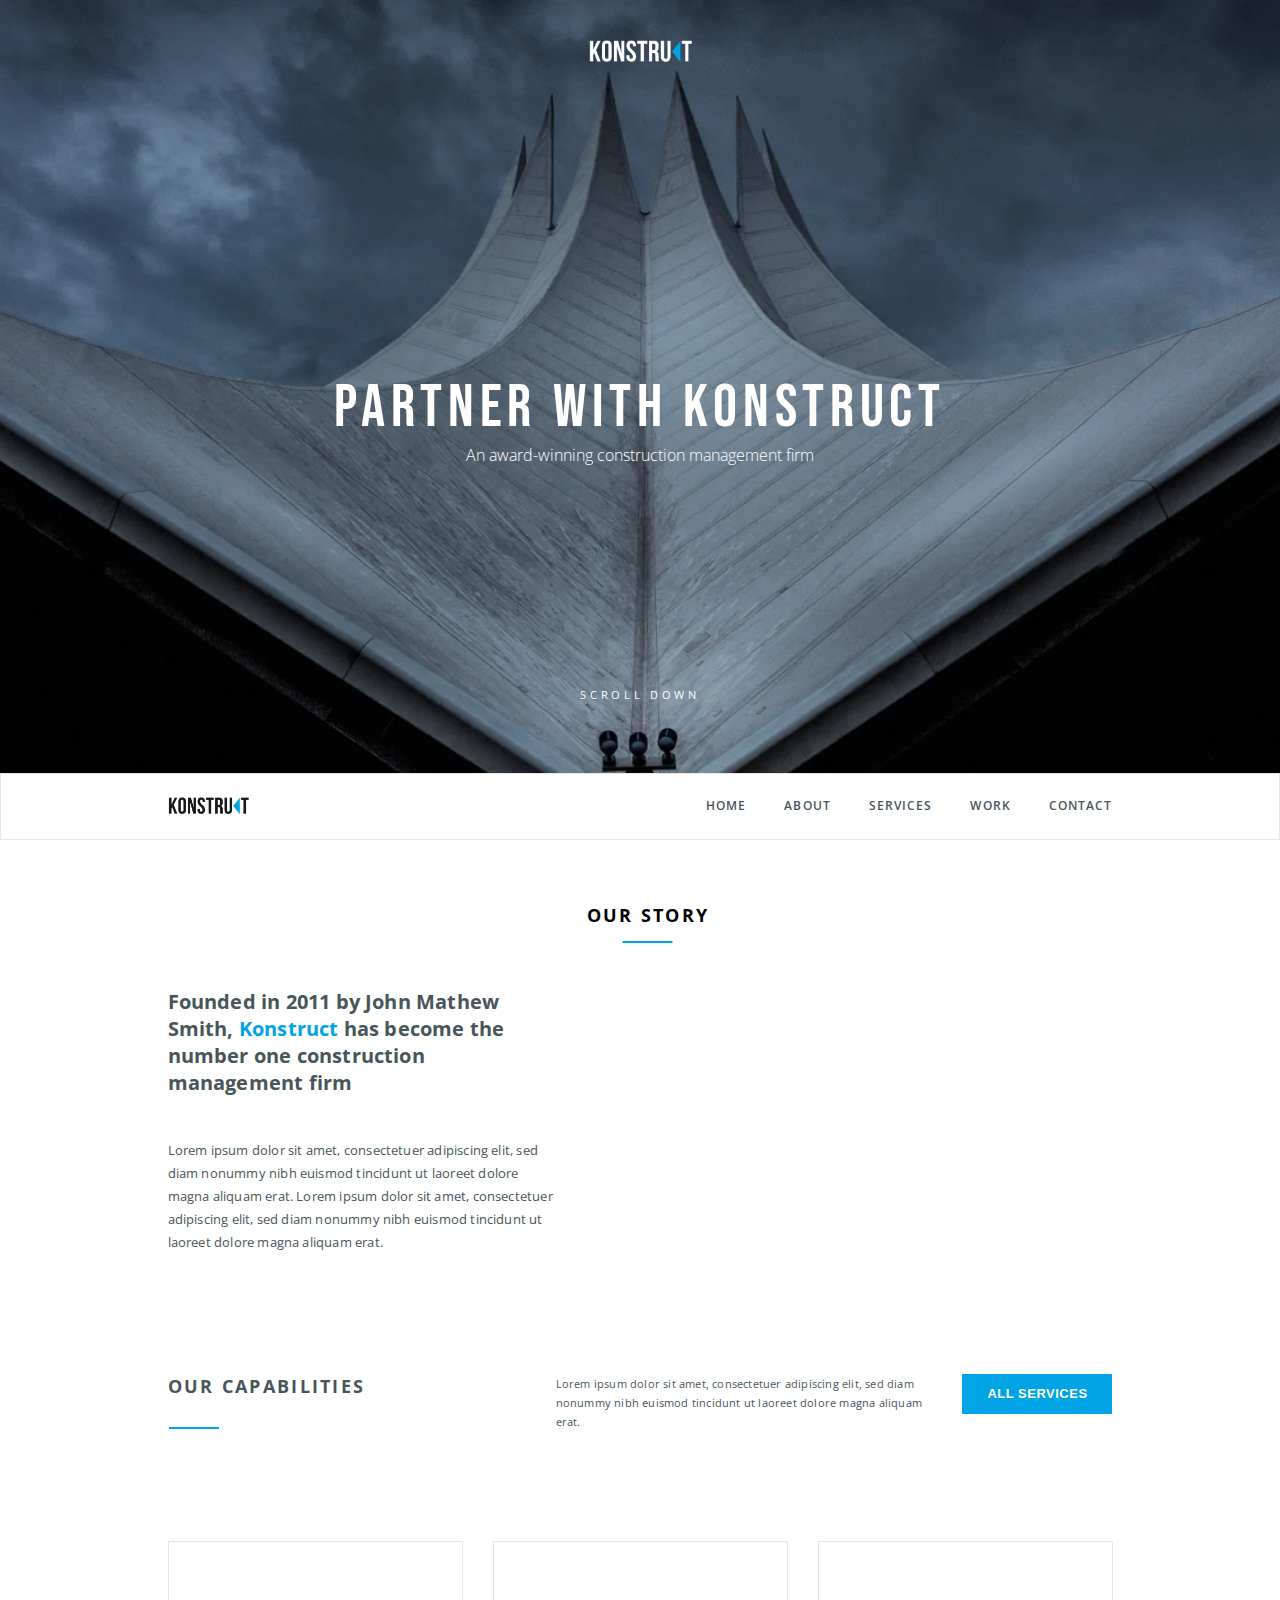
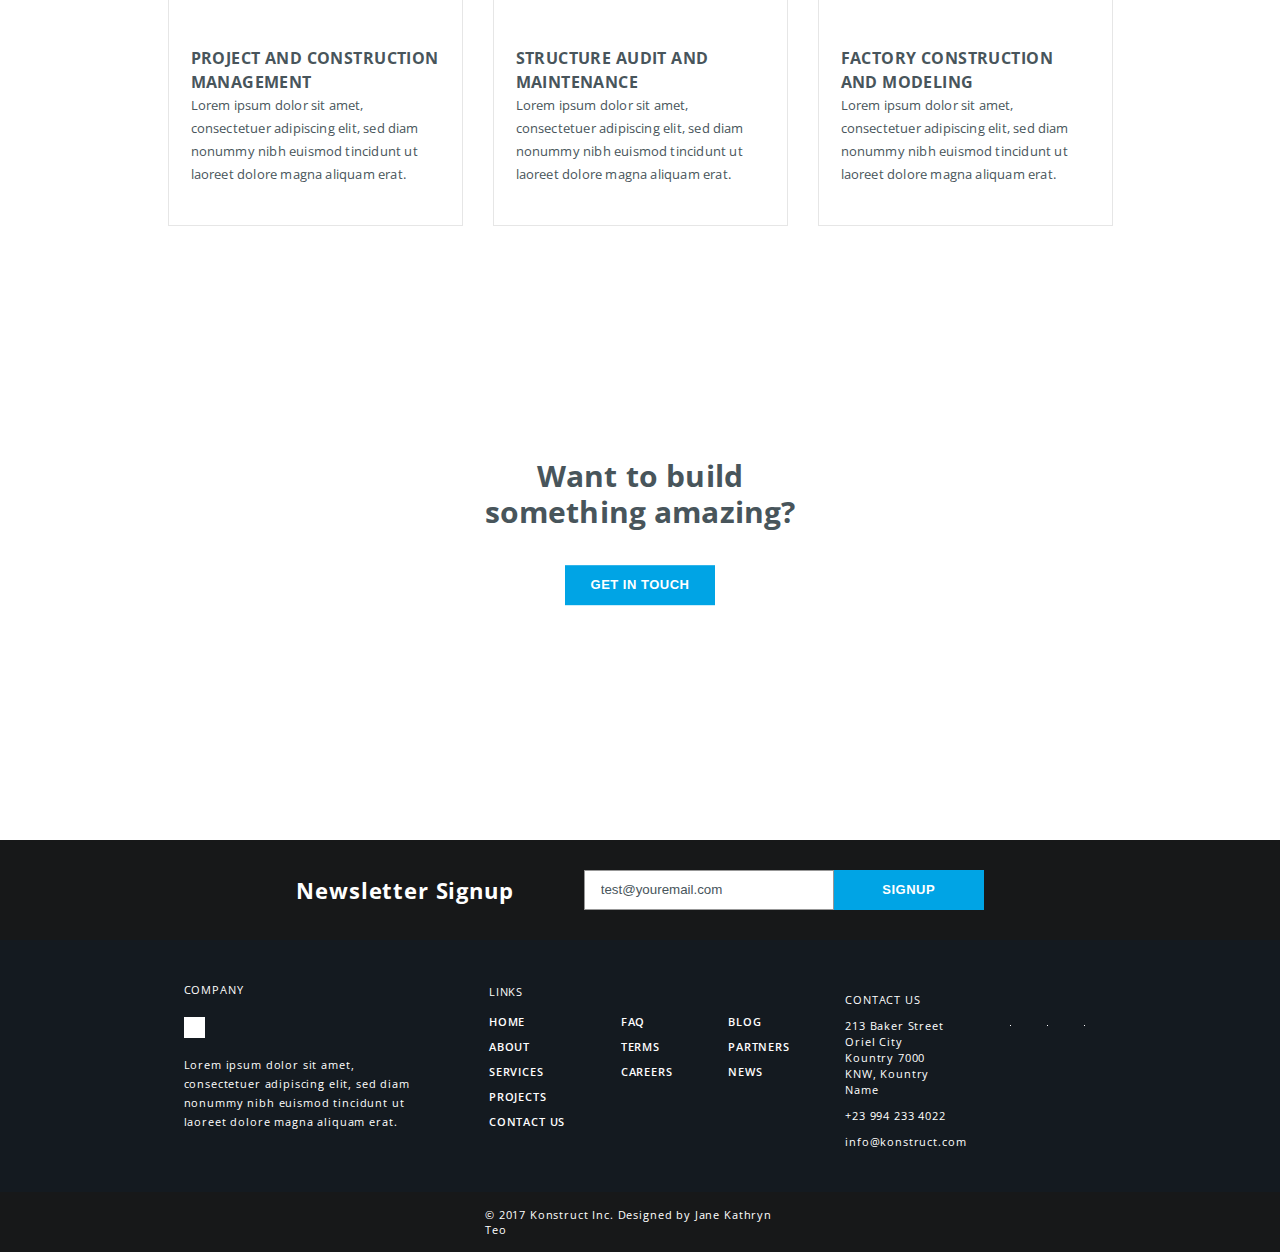
==== index.html @ 481e68e3 "Lazy load for backgoutnd images" ====
<!DOCTYPE html>
<html lang="en">
<head>
    <meta charset="UTF-8">
    <meta http-equiv="X-UA-Compatible" content="IE=edge">
    <meta name="description" content="Konstruct the number one construction management firm">
    <meta name="keywords" content="Konstruct, partner, provide, amazing, build">
    <meta name="author" content="Jane Kathryn Teo">
    <meta name="viewport" content="width=device-width, initial-scale=1.0">
    
    <!-- <link rel="preconnect" href="https://fonts.googleapis.com">
    <link rel="preconnect" href="https://fonts.gstatic.com" crossorigin>
    <link href="https://fonts.googleapis.com/css2?family=Bebas+Neue&family=Open+Sans:ital,wght@0,300;0,400;0,500;0,600;0,700;0,800;1,300;1,400;1,500;1,600;1,700;1,800&display=swap" rel="stylesheet"> -->
    <!-- <link rel="stylesheet" href="https://cdnjs.cloudflare.com/ajax/libs/font-awesome/6.2.1/css/all.min.css"> -->
    <link rel="stylesheet" href="css/main.css">
    
    <title>PARTNER WITH KONSTRUCT</title>
</head>
<body>
    <header class="header">
                <img class="bg-image" data-src="source/bg.webp" src="source/1.png" alt="">
                <a class="header_konstruct container" href="#">
                    <img  data-src="source/KONSTRUCT.webp" src="source/1.png" alt="KONSTRUCT">
                </a>
            <div class="header_block">
                <h1 class="header_header">Partner with konstruct</h1>
                <p class="header_text">An award-winning construction management firm</p>
            </div>

            <div class="header_scrolltext">
                <a data-goto=".our-story"  class="nav-element" href="#">
                    scroll down
                </a>
            </div>
           
            
    </header>

    <nav class="nav-section">
        <div class="nav container">
            <a href="#">
                <img class="nav-konstruct" data-src="source/KONSTRUCT-B.webp" src="source/1.png" alt="KONSTRUCT">
            </a>
    
            <div class="empty"></div>
            <a class="header_konstruct-nav" href="#">
                <img data-src="source/KONSTRUCT.webp" src="source/1.png" alt="KONSTRUCT">
            </a>
            <div class="menu_icon-wrap">
                <div class="menu_icon">
                    <span></span>
                </div>    
            </div>
    
            <div class="black_back">
            </div>
            <ul class="nav-list">
                <li class="nav-element-li">
                    <a data-goto=".our-story" class="nav-element" href="#">home</a>
                </li>
                <li class="nav-element-li">
                    <a data-goto=".our-capabilities" class="nav-element" href="#">about</a>
                </li>
                <li class="nav-element-li">
                    <a data-goto=".get-in-touch" class="nav-element" href="#">services</a>
                </li>
                <li class="nav-element-li">
                    <a data-goto=".sign-up"  class="nav-element" href="#">work</a>
                </li>
                <li class="nav-element-li">
                    <a data-goto=".faq" class="nav-element" href="#">contact</a>
                </li>
            </ul>
            
        </div>
        
    </nav>

    <section class="our-story container">
        
        <div class="our-story-title container">
            <h2>our story</h2>
        </div>
     
        <div class="our-story-block">
            <div class="our-story-text">
                <h3 class="our-story-title-text">
                    Founded in 2011 by John Mathew Smith, <a class="active" href="#">Konstruct</a >  has become the number one construction management firm
                </h3>
                <p class="our-story-main-text">
                    Lorem ipsum dolor sit amet, consectetuer adipiscing elit, sed diam nonummy nibh euismod tincidunt ut laoreet dolore magna aliquam erat. Lorem ipsum dolor sit amet, consectetuer adipiscing elit, sed diam nonummy nibh euismod tincidunt ut laoreet dolore magna aliquam erat.
                </p>
            </div>
            <div class="our-story-cards">
                <div class="our-story-card">
                    <img data-src="source/weplan.webp" src="source/1.png" alt="we plan " class="our-story-img">
                    <p class="our-story-card-text">we<br>plan</p>
                </div>
                <div class="our-story-card">
                    <img data-src="source/wemanage.webp" src="source/1.png" alt="we manage" class="our-story-img">
                    <p class="our-story-card-text">we<br>manage</p>
                </div>
                <div class="our-story-card">
                    <img data-src="source/webuild.webp" src="source/1.png" alt="we build" class="our-story-img">
                    <p class="our-story-card-text">we<br>build</p>
                </div>                              
            </div>
        </div>
    </section>

    <section class="our-capabilities container">
        <div class="our-capabilities-header-block">
            <h2 class="our-capabilities-header">
                our capabilities
            </h2>

                <p class="our-capabilities-text">
                    Lorem ipsum dolor sit amet, consectetuer adipiscing elit, sed diam nonummy nibh euismod tincidunt ut laoreet dolore magna aliquam erat.
                </p>
                    <button class="our-capabilities-button" >
                        all services
                    </button>
        </div>
        
        <div class="our-capabilities-cards">
            <div class="card-wrapper">
                <div class="our-capabilities-card">
                    <img data-src="source/Bitmap3.webp" src="source/1.png" alt="" class="our-capabilities-card-img">
                    <h3 class="our-capabilities-card-header">
                        PROJECT AND CONSTRUCTION MANAGEMENT
                    </h3>
                    <p class="our-capabilities-card-text">
                        Lorem ipsum dolor sit amet, consectetuer adipiscing elit, sed diam nonummy nibh euismod tincidunt ut laoreet dolore magna aliquam erat.
                    </p>
                </div>
            </div>
          <div class="card-wrapper">
            <div class="our-capabilities-card">
                <img data-src="source/Bitmap4.webp" src="source/1.png" alt="" class="our-capabilities-card-img">
                <h3 class="our-capabilities-card-header">
                    STRUCTURE AUDIT AND MAINTENANCE
                </h3>
                <p class="our-capabilities-card-text">
                    Lorem ipsum dolor sit amet, consectetuer adipiscing elit, sed diam nonummy nibh euismod tincidunt ut laoreet dolore magna aliquam erat.
                </p>
            </div>
          </div>
            <div class="card-wrapper">
                <div class="our-capabilities-card">
                    <img data-src="source/Bitmap5.webp" src="source/1.png" alt="" class="our-capabilities-card-img">
                    <h3 class="our-capabilities-card-header">
                        FACTORY CONSTRUCTION AND MODELING
                    </h3>
                    <p class="our-capabilities-card-text">
                        Lorem ipsum dolor sit amet, consectetuer adipiscing elit, sed diam nonummy nibh euismod tincidunt ut laoreet dolore magna aliquam erat.
                    </p>
                </div>
            </div>
            
        </div>
    </section>

    <section class="get-in-touch">
        <img class="bg-image" data-src="source/bg-get-in-touch.webp" src="source/1.png" alt="">
        <div class="get-in-touch-group">
            <h2 class="get-in-touch-header">
                Want to build something amazing?
            </h2>
           
                <button class="get-in-touch-button">
                    get in touch
                </button>
           
           
        </div>
    </section>

    <section class="sign-up">
        <h2 class="sign-up-header">
            Newsletter Signup
        </h2>
        <input class="sign-up-input" type="text" placeholder="test@youremail.com">
        <button type="submit" class="sign-up-button">
            signup
        </button>

    </section>

    <section class="faq">
        <div class="container">
            <div class="faq-about">
                <span class="faq-about-company">
                    company
                </span>
                <img data-src="source/KONSTRUCT.webp" src="source/1.png" alt="" class="faq-about-konstruct">
                <p class="faq-about-p">
                    Lorem ipsum dolor sit amet, consectetuer adipiscing elit, sed diam nonummy nibh euismod tincidunt ut laoreet dolore magna aliquam erat.
                </p>
            </div>

            <div class="links">
                <span class="faq-links-header">links</span>
                <ul class="faq-links">
                    <li class="faq-link">
                        <a href="#">
                            home
                        </a>
                    </li>
                    <li class="faq-link">
                        <a href="#">
                            about
                        </a>
                    </li>
                    <li class="faq-link">
                        <a href="#">
                            services
                        </a>
                    </li>
                    <li class="faq-link">
                        <a href="#">
                            projects
                        </a>
                    </li>
                    <li class="faq-link">
                        <a href="#">
                            contact us
                        </a>
                    </li>
                </ul>
            </div>

            <div class="FAQ">
                <ul class="FAQ-links">
                    <li class="faq-link">
                    <a href="#">
                        faq
                    </a>    
                </li>
                    <li class="faq-link">
                       <a href="#">
                            terms
                       </a> 
                    </li>
                    <li class="faq-link">
                       <a href="#">
                        careers  
                        </a> 
                    </li>
                </ul>
            </div>

            <div class="blog">
                <ul class="blog-links">
                    <li class="blog-link-li">
                       <a class="blog-link" href="#">
                        blog
                       </a> 
                    </li>
                    <li class="blog-link-li">
                        <a class="blog-link" href="#">
                            partners
                        </a>
                    </li>
                    <li class="blog-link-li">
                        <a class="blog-link" href="#">
                            news
                        </a>
                    </li>
                </ul>
            </div>

            <div class="contact-us">
                <ul class="contact-us-list">
                    <li class="contact-us-item">contact us</li>
                   
                    <li class="contact-us-item">
                        <a href="#">
                            213 Baker Street Oriel City Kountry 7000 KNW, Kountry Name
                        </a> 
                    </li>
                           

                    <li class="contact-us-item">
                        <a href="#">
                            +23 994 233 4022
                        </a>
                    </li>
          
                   
                    <li class="contact-us-item">
                        <a href="#">
                            info@konstruct.com
                        </a>
                    </li>
                
                </ul>
            </div>

            <div class="icons-group">
                <ul class="icons">
                    <li class="icon-li">
                        <a href="#" title="Twitter.com" class="icon">
                            <!-- <i class="fa-brands fa-twitter icon"></i> -->
                            <img data-src="source/twitter.svg" src="source/1.png" alt="T" >
                        </a>
                      
                    </li>
                    <li class="icon-li">
                        <a href="#" title="Facebook.com" class="icon" >  
                            <!-- <i class="fa-brands fa-square-facebook icon"></i> -->
                            <img data-src="source/square-facebook.svg" src="source/1.png" alt="F">
                        </a>
                
                    </li>
                    <li class="icon-li">
                        <a href="#" title="Google.com" class="icon">  
                            <!-- <i class="fa-brands fa-google icon"></i> -->
                            <img data-src="source/google.svg" src="source/1.png" alt="G">
                        </a>
                      
                    </li>
                </ul>
            </div>
        </div>
    </section>

    <footer class="footer">
        <div class="container">
            <span class="footer-text">
                © 2017 Konstruct Inc. Designed by Jane Kathryn Teo
            </span>
        </div>
    </footer>

    <script src="js/script.js"></script>
</body>
</html>
---- css/main.css ----
/*------------------------------------------------------------------*/

@import url('https://fonts.googleapis.com/css2?family=Bebas+Neue&family=Open+Sans:wght@400;500;600;700;800&display=swap');


/* Global setting */

::placeholder{
    color: #48555B;
}

*,
*::before,
*::after{
    padding: 0;
    margin: 0;
    border: 0;
    box-sizing: border-box;
}

a{
    text-decoration: none;
}

ul,
ol,
li{
    list-style: none;
}

h1,h2,h3,h4,h5,h6{
    font-weight: inherit;
    font-size: inherit;
}

html,
body{
    height: 100%;
    line-height: 1;
}

.container{
    max-width: 977px;
    padding: 0 16px;
    margin: 0 auto;
}

body{
    font-family: 'Open Sans', sans-serif;
    font-size: 16px;
}

body._lock{
    overflow: hidden;
}

img{
    font-family: 'Bebas Neue', cursive;  
    text-transform: uppercase;
}

/*------------------------------------------------------------------*/

/* Header*/
.empty{
    display: none;
}

.header_konstruct-nav{
    display: none;
}

.menu_icon-wrap{
    display: none;
}

.menu_icon{
    display: none;
}
.header_block{
    text-align: center;
    height: auto;
    padding: 306.7px 0 221px 0;
    
}
.header_konstruct{
    padding-top: 40px;
    
}

.header_konstruct>img{
    width: 103px;
    height: auto;
}

.header_konstruct.container{
    padding-inline: 0;
}


.header_header{
    font-family: 'Bebas Neue', sans-serif;
    font-size: 60px;
    font-weight: 400;
    text-transform: uppercase;
    letter-spacing: 0.356875rem;
    line-height: 4.5rem;
}

.header_text{
    font-size: 1rem;
    font-style: normal;
    font-weight: 100;
    line-height: 1.375rem;
}
.header{
    /* background: url("../source/bg.webp") center / cover no-repeat; */
    color: white; 
    display: flex;
    flex-direction: column;
    justify-content: flex-end;
    position: relative;
}

.bg-image{
    position: absolute;
    object-fit: cover;
    width: 100%;
    height: 100%;
    z-index: -10;
}

.header_konstruct-nav>img{
    width: 103px;
    height: auto;
}
  
.header_scrolltext{
    font-size: 0.6875rem;
    line-height: 15px;
    letter-spacing: 0.23125rem;
    text-transform: uppercase;
    margin-bottom: 71px;
    text-align: center;
    color: white;
    transition: all .2s ease-in-out;
    width: 80%;
    align-self: center;
}
.header_scrolltext> a{
    color: inherit;
}

.header_scrolltext:hover{
    transform: scale(1.2);
}
/*------------------------------------------------------------------*/

/* Nav */
.nav-section{
    border: 1px solid #E6E6E6;
}

.nav{
    height: 65px;
    display: flex;
    justify-content: space-between;
    align-items: center;
}
.nav-list{
    display: flex;
    justify-content: space-between;
    width: 406.5px;  
}

.nav-list > .nav-element-li:hover{
    transform: scale(1.1);
    color: #00A4E5;
}

.nav-element-li{
    text-transform: uppercase; 
    font-weight: 600;
    font-size: 12px;
    line-height: 16px;
    color: #48555B;
    letter-spacing: 1.09091px;
    transition: all .2s ease-in-out;
}



.nav-element-li .nav-element{
    color: inherit;
}

.nav-konstruct{
    width: 81px;
    height: auto;
    padding: 24px 0 23px 0;
}

.active{
    color: #00A4E5;
}

/*------------------------------------------------------------------*/

/*  our story block  */

.our-story.container{
    padding-right: 0;
}
.our-story-title{
    margin-top: 63px;
    margin-bottom: 60px;
    position: relative;
    text-align: center;
    transition: all .2s ease-in-out;
    cursor: default;
}

.our-story-title:hover:after{
    width: 130px;
}

.our-story-title h2{
    text-transform: uppercase;
    font-size: 1.125rem;
    line-height: 25px;
    letter-spacing: 0.144140625rem;
    font-weight: 700;
}

.our-story-title::after{
    position: absolute;
    left: 50%;
    transform: translateX(-51%);
    content: '';
    bottom: -15px;
    width: 50px;
    height: 2px;
    background: #00A4E5;
    transition: all .5s ease-in-out;
}

.our-story-block{
    display: flex;
    flex-direction: row;
    justify-content: space-between;
}

.our-story-img{
    max-width: 142px;
    max-height: 224px;
    width: 100%;
    height: auto;
}

.our-story-card{
    margin: 0 12px;
    max-height: 224px;
    width: 100%;
    position: relative;
    transition: all .2s ease-in-out;
}

.our-story-card:hover{
    transform: scale(1.13);
}

.our-story-cards{
    display: flex;
    justify-content: right;
    align-items: flex-end;
    flex-wrap: nowrap;
    flex: 0 0 53%;
    

  
}


.our-story-text{
    flex: 0 0 41%;
}

.our-story-title-text{
    font-style: normal;
    font-weight: 700;
    font-size: 20px;
    line-height: 27px;
    color: #48555B;
    letter-spacing: 0.1875px;
    margin-bottom: 43px;
    
}

.our-story-main-text{
    font-style: normal;
    font-weight: 400;
    font-size: 13px;
    line-height: 23px;
    letter-spacing: 0.1875px;
    color: #48555B;
}

.our-story-card-text{
    width: 70%;
    position: absolute;
    top: 20%;
    left: 40%;
    transform: translate(-50%, -50%);
    font-style: normal;
    font-weight: 800;
    font-size: 24px;
    letter-spacing: 0.1875px;
    color: #FFFFFF;
    text-transform: uppercase;
}


/*------------------------------------------------------------------*/

/* our capabilities */

.our-capabilities{
    margin-top: 120px;
}

.our-capabilities-header-block{
    display: flex;
    justify-content: space-between;

}


.our-capabilities-header{
    position: relative; 
    font-style: normal;
    font-weight: 700;
    font-size: 18px;
    line-height: 25px;
    letter-spacing: 2.30625px;
    text-transform: uppercase;
    color: #48555B;
    flex-basis: 40%;
}

.our-capabilities-header::after{
    position: absolute;
    left: 26px;
    transform: translateX(-50%);
    content: '';
    bottom: 2px;
    width: 50px;
    height: 2px;
    background: #00A4E5;
}

.our-capabilities-text{
    font-style: normal;
    font-weight: 400;
    font-size: 11px;
    line-height: 19px;
    letter-spacing: 0.2px;
    color: #48555B;
    padding-right: 5px;
    flex-basis: 42%;
}

.our-capabilities-button{
    width: 150px;
    height: 40px;
    background-color: #00A4E5;
    color: white;
    text-transform: uppercase;
    font-style: normal;
    font-weight: 700;
    font-size: 13px;
    letter-spacing: 0.5px;
    cursor: pointer;
    transition: all .2s ease-in-out;
    /* flex-basis: 18%; */
}

.our-capabilities-button:hover{
    background-color: #007fb2;
    transform: scale(1.05);
}

.our-capabilities-cards{
    display: flex;
    margin-top: 80px;
    flex-wrap: nowrap;
    justify-content: flex-start;
    margin-inline: -15px;
    max-width: 978px;
}

.card-wrapper{
    padding-inline: 15px;
    margin-top: 30px;
}

.our-capabilities-card{
    background: #FFFFFF;
    border: 1px solid #E6E6E6;
    padding: 39px 22px;
    width: 100%;
    height: 100%;
    display: flex;
    flex-direction: column;
    justify-content: space-between;
    transition: all .2s ease-in-out;
    flex-basis: 30%;
    /* margin: 0 15px 30px 15px; */
    
}

.our-capabilities-card:hover{
    background-color: #f1f1f1;
    transform: scale(1.05);
}

.our-capabilities-card-img{
    width: 65px;
    height: auto;
}

.our-capabilities-card-header{
    font-style: normal;
    font-weight: 700;
    font-size: 16px;
    line-height: 24px;
    letter-spacing: 0.426667px;
    color: #48555B;
}

.our-capabilities-card-text{
    font-style: normal;
    font-weight: 400;
    font-size: 13px;
    line-height: 23px;   
    letter-spacing: 0.1875px;
    color: #48555B;
}

/*------------------------------------------------------------------*/

/* get in touch */

.get-in-touch{
    display: flex;
    flex-direction: column;
    align-items: center;
    /* background: url("../source/bg-get-in-touch.webp") center / cover no-repeat; */
    height: 499px;
    justify-content: center;
    margin-top: 115px;
}

.get-in-touch-header{
    font-style: normal;
    font-weight: 700;
    font-size: 30px;
    line-height: 36px;
    text-align: center;
    letter-spacing: 0.15px;
    color: #48555B;
    max-width: 350px;
}

.get-in-touch-button{
    font-style: normal;
    font-weight: 700;
    font-size: 13px;
    line-height: 18px;
    text-align: center;
    letter-spacing: 0.5px;
    color: #FFFFFF;
    background: #00A4E5;
    width: 150px;
    height: 40px;
    text-transform: uppercase;
    margin-top: 35px;
    cursor: pointer;
    transition: all .2s ease-in-out;
}

.get-in-touch-button:hover{
    background-color: #007fb2;
    transform: scale(1.05);
}

.get-in-touch-group{
    flex-direction: column;
    display: flex;
    align-items: center;
    transform: translateY(-40%);
}

/*------------------------------------------------------------------*/

/* sign up */

.sign-up{
    background-color: #171819;
    margin: 0;
    display: flex;
    align-items: center;
    justify-content: center;
    height: auto;
    padding: 30px 0 30px 0;
}

.sign-up-header{
    font-style: normal;
    font-weight: 700;
    font-size: 22px;
    line-height: 30px;
    text-align: center;
    letter-spacing: 0.846154px;
    color: #FFFFFF;
}

.sign-up-input{
    box-sizing: border-box;
    width: 250px;
    height: 40px;
    background: #FFFFFF;
    border: 1px solid #979797;
    margin-left: 70px;
    padding: 10px 16px;
}

.sign-up-button{
    text-transform: uppercase;
    width: 150px;
    height: 40px;
    font-style: normal;
    font-weight: 700;
    font-size: 13px;
    line-height: 18px;
    text-align: center;
    letter-spacing: 0.5px;
    color: #FFFFFF;
    background-color: #00A4E5;
    cursor: pointer;
    transition: all .2s ease-in-out;
}

.sign-up-button:hover{
    background-color: #007fb2;
    transform: scale(1.05);
}
/*------------------------------------------------------------------*/

/* faq block */

.faq{
    height: auto;
    background-color: #141A20;
    display: flex;
    align-items: center;
}

.faq> .container{
    display: flex;
    flex-direction: row;
    justify-content: space-between;
    align-items: flex-start;
    width: 945px;
    padding-block: 42px;
}

.faq-about{
    display: flex;
    flex-direction: column;
    align-items: flex-start;
}

.faq-about-p{
    font-style: normal;
    font-weight: 400;
    font-size: 11px;
    line-height: 19px;
    letter-spacing: 0.85px;
    color: #FFFFFF;
    max-width: 250px;
}

.faq-about-konstruct{
    height: 21px;
    width: auto;
    margin-bottom: 17px;
}

.faq-about-company{
    font-style: normal;
    font-weight: 400;
    font-size: 11px;
    line-height: 15px;
    text-align: center;
    letter-spacing: 0.846154px;
    color: #FFFFFF;
    text-transform: uppercase;
    margin-bottom: 20px;
}

.links{
    text-transform: uppercase;  
}

.faq-links-header{
    font-family: 'Open Sans';
    font-style: normal;
    font-weight: 400;
    font-size: 11px;
    line-height: 15px;
    letter-spacing: 0.846154px;
    color: #FFFFFF;   
}

.faq-links{
    margin-top: 10px;
}

.faq-link > a{
    color: white;
}

.faq-link{
    font-style: normal;
    font-weight: 600;
    font-size: 11px;
    line-height: 25px;
    letter-spacing: 0.846154px;
    color: #FFFFFF;
    transition: all .2s ease-in-out;
}

.faq-link:hover{
    color: #00A4E5;
}

.faq-link > a{
    color: inherit;
}


.contact-us-item> a{
    color: inherit;
}
.FAQ-links{
    text-transform: uppercase; 
}

.blog-links{
    list-style-type: none;
    text-transform: uppercase;   
}

.blog-link{
    font-style: normal;
    font-weight: 600;
    font-size: 11px;
    line-height: 25px;
    letter-spacing: 0.846154px;
    color: inherit;
}

.black_back{
    display: none;
}

.blog-link-li{
    transition: all .2s ease-in-out;
    color: white;
}

.blog-link-li:hover{
    color: #00A4E5;
}




.contact-us-list{
    color: #FFFFFF;
    font-style: normal;
    font-weight: 400;
    font-size: 11px;
    line-height: 16px;
    letter-spacing: 0.846154px;
    color: #FFFFFF;
    max-width: 110px;
}



.contact-us-item:first-child{
    text-transform: uppercase;
}

.icons{
    display: flex;
    flex-direction: row;
    justify-content: space-between;
}

/* .icon{
    transition: all .2s ease-in-out;
} */

.icon:hover>img{
    transform: scale(1.2);  
    fill: #00A4E5;
    transition: all .2s ease-in-out;
}

.icon>img{
    transition: all .2s ease-in-out;
}
.icon{
    color: white;
}

.icons-group{
    width: 86px;
    margin-top: 30px;
}

.FAQ{
    margin-top: 27px;
}

.blog{
    margin-top: 27px;
}

.contact-us-item{
    margin-top: 10px;
}

.icon-li{
    width: 12px;
}
/*------------------------------------------------------------------*/

/* footer */


.footer{
    background-color: #171819;
    height: 60px;
}

.footer>.container{
    display: flex;
    justify-content: center;
    height: 100%;
}

.footer-text{
    width: 310px;
    font-style: normal;
    font-weight: 400;
    font-size: 11px;
    line-height: 15px;
    letter-spacing: 0.846154px;
    color: #FFFFFF;
    align-self: center;
}

@media(max-width:828px){
    .our-story-cards{
        align-items: center;
    } 

    .our-story-card-text{
        font-size: 18px;
        left: 43%;
    }
}

@media(max-width:730px){
    .our-story-cards{
        flex-direction: column;
        flex-basis: 30%;
        margin-right: 20px;
    }


    .our-story-text{
        flex-basis: 50%;
        margin-left: 20px;
    }

    .our-story-card{
        max-width: 100px;
        height: auto;
        margin-bottom: 10px;
    }


    .our-capabilities-header-block{
        flex-direction: column;
        align-items: center;
    }

    .our-capabilities-header-block > *{
        flex-basis: auto;
    }
    
    .our-capabilities{
        margin-top: 49.5px;
    }

    .our-capabilities-text{
        max-width: 600px;
        text-align: center;
        margin-bottom: 30px;
    }

    .our-capabilities-header{
        margin-bottom: 32px;
    }

    .our-capabilities-cards{
        flex-wrap: wrap;
    }
    
    .card-wrapper{
        flex-basis: 50%;
    }

    .our-capabilities-header::after {
        left: 50%;
        bottom: -13px;
    }
    .sign-up{
        flex-direction: column;
        
    }

    .sign-up-input{
        margin-left: 0;
        margin-bottom: 15px;
    }

    .sign-up-header{
        margin-bottom: 15px;
    }

    .get-in-touch{
        margin-top: 20px;
    }

    .faq> .container{
        flex-wrap: wrap;
        padding-block: 0;
    }

    .faq> .container> *{
        justify-content: center;
        flex-basis: 40%;
        margin-top: 0;
        margin-bottom: 30px;
        align-content: center;
    }

    .icons{
        justify-content: flex-start;
        
    }

    .icon-li{
        margin-right: 20px;
    }
}

@media(max-width:648px){
    .card-wrapper{
        flex-basis: 100%;
    }

    .our-story-text{
        margin-left: 0;
        margin-bottom: 24.5px;
    }

    .our-capabilities-cards{
        margin-top: 50px;
    }

    .get-in-touch-header{
        font-size: 26px;
    }
    .our-story-title-text{
        margin-bottom: 20px;
    }
}

@media(max-width:627px){
    .header_block{
        padding-top: 230.7px;
    }
    .faq{
        padding-top: 20px;
    }
}
@media(max-width:600px){
    .nav{
        width: 100%;
        left: 0;
        top: 0;
        border: none;
        display: flex;
        position: fixed;
        padding: 20px 5px 10px 5px;
        justify-content: flex-end;
        text-align: center;
        background-color: rgba(20, 26, 32, 1);
        z-index: 5;
        color: white;
    }

    .nav> *:not(.nav-list, .black_back){
        z-index: 10;
    }

    .header{
        /* background: url("../source/bg-mobile.webp") center / cover no-repeat; */
    }

    .our-story-card-text{
        left: 40%;
    }

    .get-in-touch{
        background: url("../source/bg-get-in-touch-moblie.webp") center / cover no-repeat;
    }
    .black_back{
        width: 100%;
        height: 65px;
        left: 0;
        top: 0;
        border: none;
        background-color: rgba(20, 26, 32, 1);
        display: block;
        position: absolute;
        z-index: 5;
    }

    .nav-konstruct{
        width: 100%;
    }

    .nav-konstruct{
        display: none;
    }
    
    .header_konstruct-nav{
        display: block;
    }

    .empty{
        display: block;
    }

    .menu_icon-wrap{
        display: block;
    }

    .our-story-title{
        margin-bottom: 22px;
        margin-top: 50px;
    }
    .empty{
        flex-basis: 33.3%;
    }
    
    .header_konstruct-nav{
        flex-basis: 33.3%;
    }


    .header{
        height: 600px;
    }

    .header_konstruct{
        padding-top: 31px;
        display: none;
    }
    
    .header_block{
        padding-top: 161px;
    }
    
    
    .header_header{
        font-size: 40px;
        letter-spacing: normal;
        align-items: center;
    }

    .header_text{
        font-size: 16px;
        letter-spacing: normal;
        max-width: 242px;
        margin: 0 auto;
        font-weight: 400;
    }

    .header_scrolltext{
        font-size: 11px;
        letter-spacing: normal;
        margin-bottom: 31px;
    }

   



    .menu_icon-wrap{
        flex-basis: 33.3%;
        margin: 0;
    }

    .menu_icon{
        text-align: center;
        z-index: 5;
        display: block;
        position: relative;
        width: 30px;
        height: 18px;
        cursor: pointer;
        margin-left: 65%;
    }
    
    .menu_icon span,
    .menu_icon::before,
    .menu_icon::after{
        left: 0;
        position: absolute;
        height: 15%;
        width: 100%;
        transition: all 0.3s ease 0s;
        background-color: #fff;
    }

    .menu_icon::before,
    .menu_icon::after{
        content: "";
    }

    .menu_icon::before{
        top: 0;
    }

    .menu_icon::after{
        bottom: 0;
    }

    .menu_icon span{
        top: 50%;
        transform: scale(1) translate(0px, -50%);
    }

    .menu_icon._active span{
        transform: scale(0) translate(0px, -50%);
    }

    .menu_icon._active::before{
        top: 50%;
        transform: rotate(-45deg) translate(0px, -50%);
    }
    
    .menu_icon._active::after{
        bottom: 50%;
        transform: rotate(45deg) translate(0px, 50%);
    }


    .nav-list{
        position: fixed;
        top: 0;
        left: -100%;
        width: 100%;
        height: 100%;
        background-color: rgba(20, 26, 32, 0.9);
        padding: 100px 30px 30px 30px;
        transition: left 0.3s ease 0s;
        overflow: auto;
        display: block;
        margin-right: 0;
        justify-content:center;
        width: 100%;  
        height: 100%;
        z-index: 4;
    }


    .nav-list > li{
        color: white;
    }

    .nav-list._active{
        left: 0;
        transition: all 0.3s ease 0s;
    }

    .nav-element-li{
        width: 100%;
        
    }

    .nav-list .nav-element-li {
        width: 100%;
        margin: 0 0 70px 0;
        font-size: 25px;
    }

    .our-story-block{
        flex-direction: column;
    }

  
    .our-story-cards{
        flex-direction: row;
        flex-basis: auto;
        justify-content: center;
        margin: 0;
    }

    .faq> .container> *{
        flex-basis: 100%;
    }

    .icons{
        justify-content: center;
        align-items: center;
    }
    .icon-li{
        margin-right: 10px;
        margin-left: 10px;
    }

    
    .faq> .container> *> *:not(.faq-about-p , .faq-about-company){
        font-size: 14px;
    }

    .faq> .container> *> *> *{
        font-size: 14px;
    }

    .faq> .container> *> *> *> *{
        font-size: 14px;
    }

    .contact-us-list{
        max-width: 140px;
    }

    .footer-text{
        width: auto;
        max-width: 310px;
        text-align: center;
    }


    .icons{
        margin: 50px 0 30px;
    }
}

@media (max-width: 380px) {
    .our-story-card-text{
        font-size: 12px;
    }
}
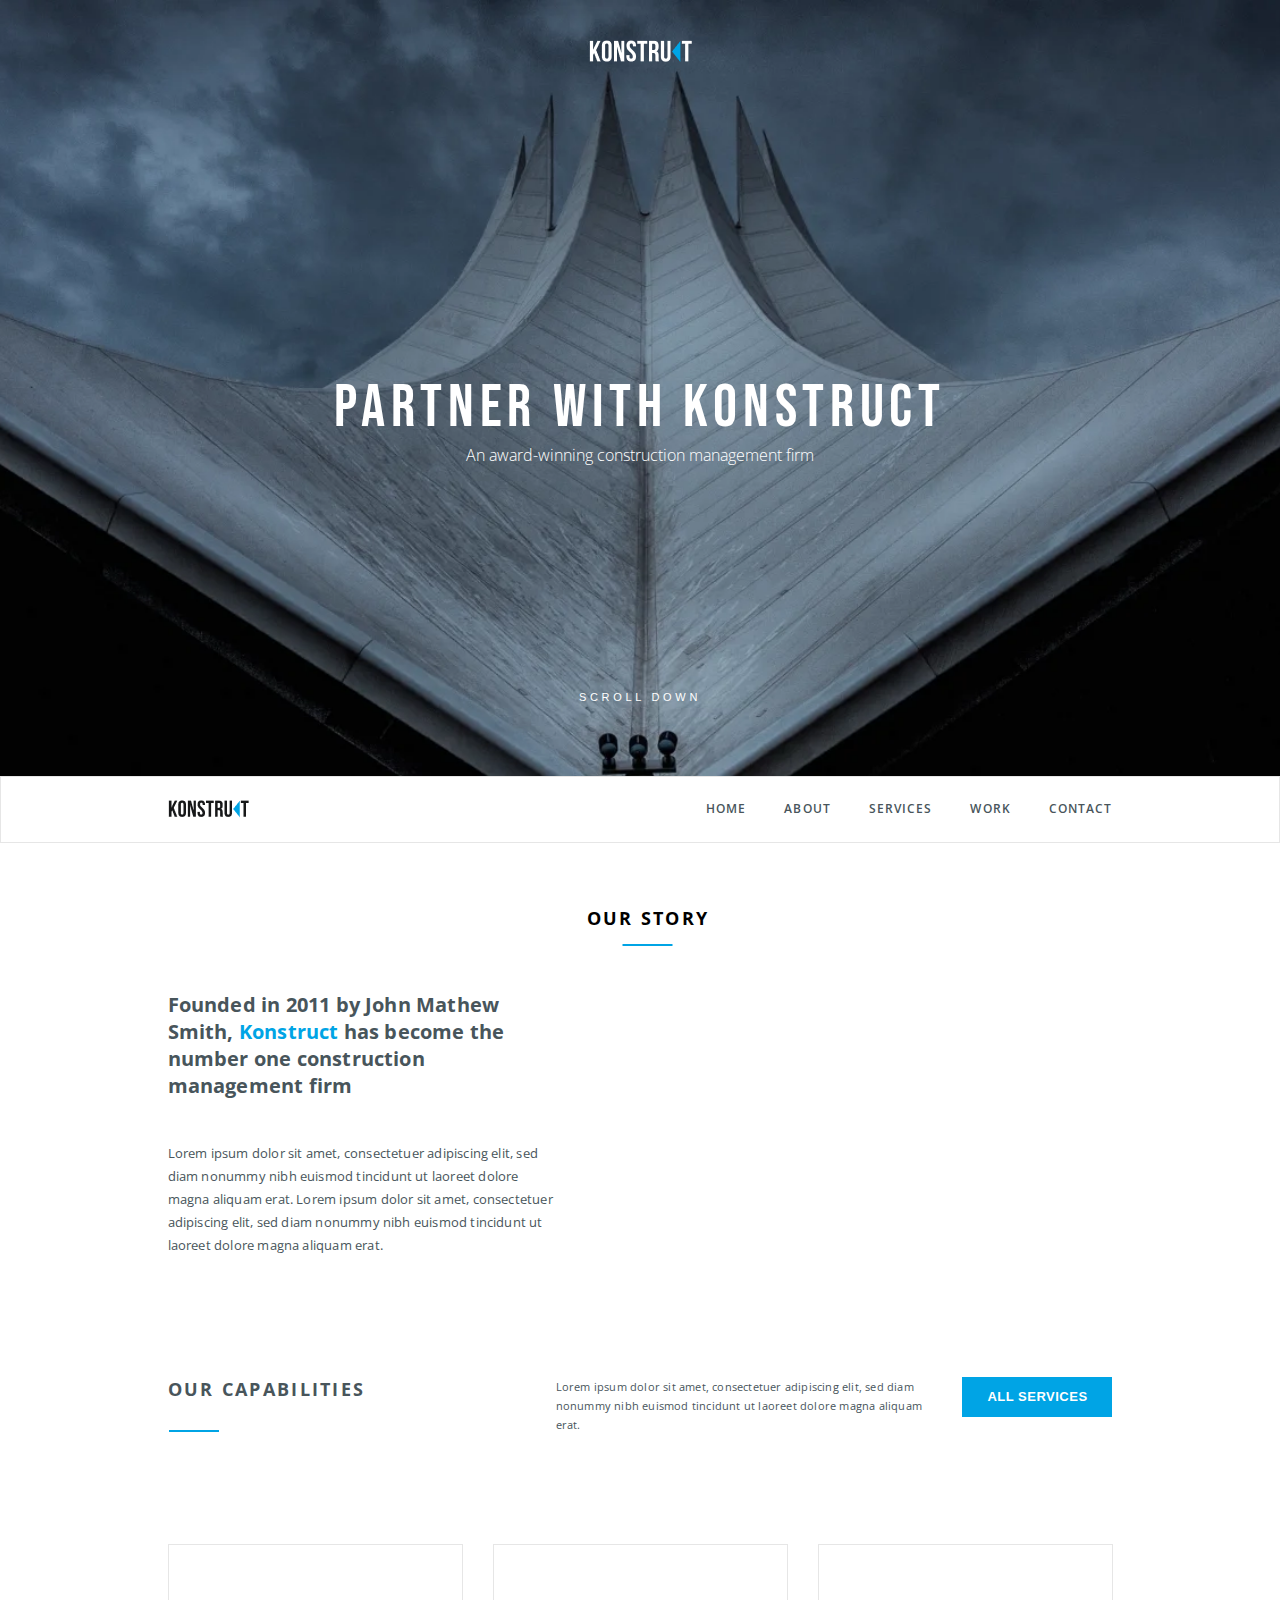
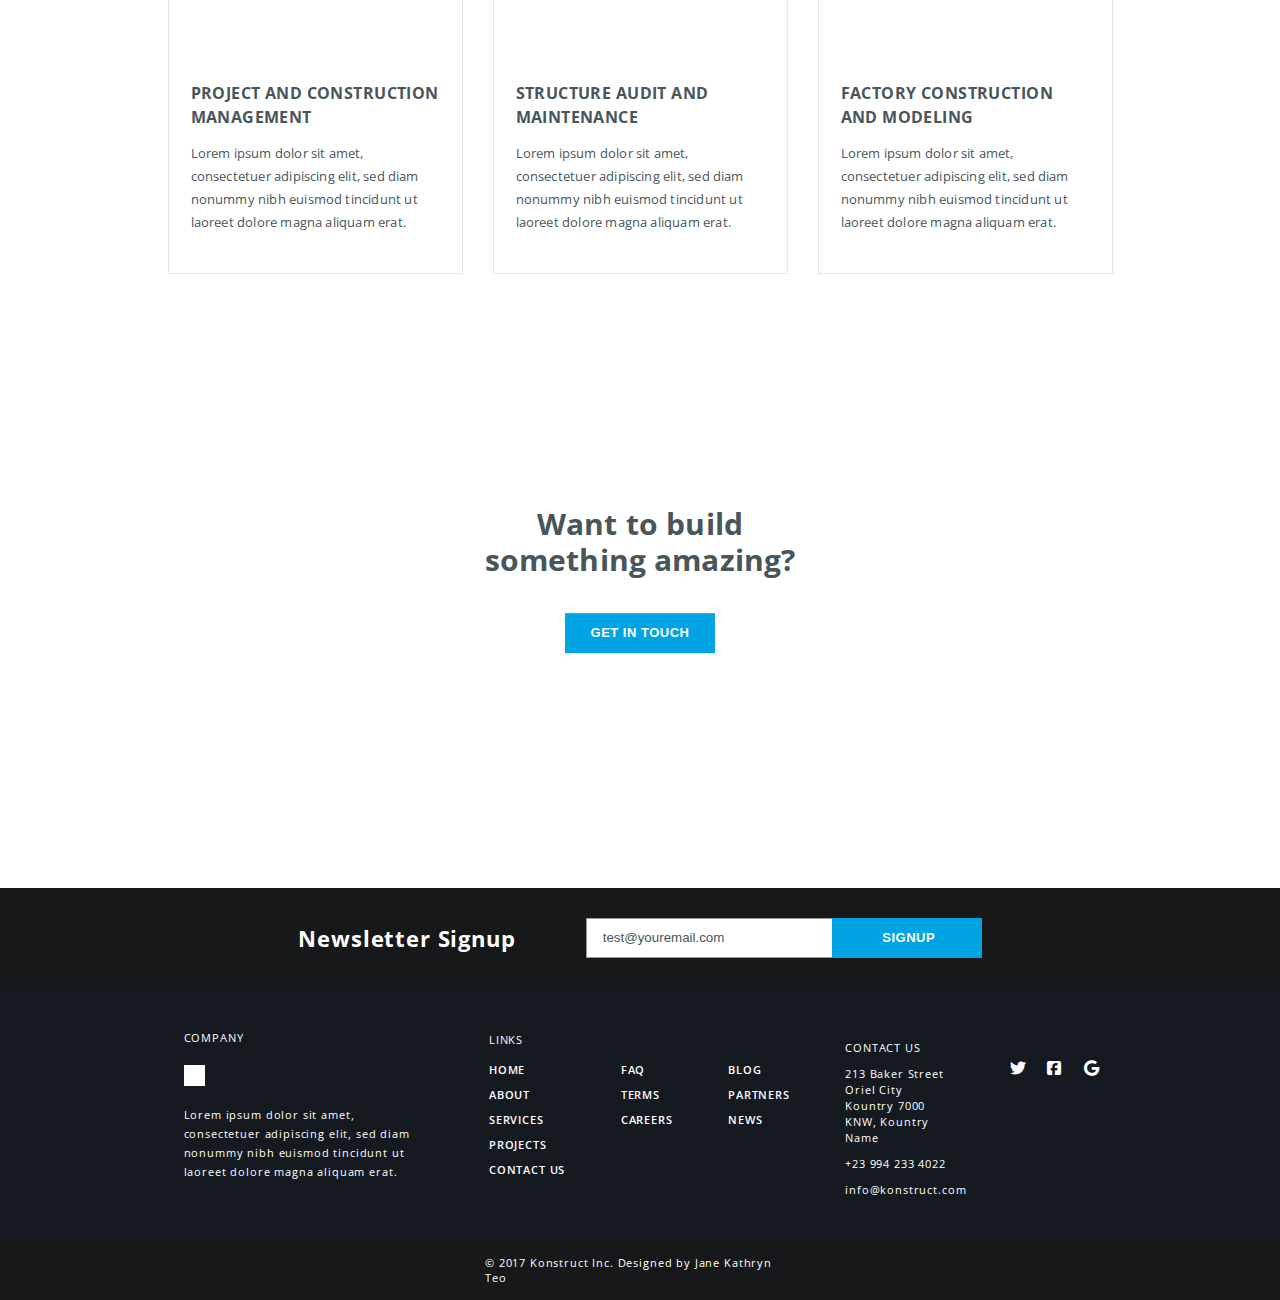
==== commit 251117d7: "fixed all layout problems" ====
--- a/index.html
+++ b/index.html
@@ -6,21 +6,22 @@
     <meta name="description" content="Konstruct the number one construction management firm">
     <meta name="keywords" content="Konstruct, partner, provide, amazing, build">
     <meta name="author" content="Jane Kathryn Teo">
-    <meta name="viewport" content="width=device-width, initial-scale=1.0">
-    
-    <!-- <link rel="preconnect" href="https://fonts.googleapis.com">
-    <link rel="preconnect" href="https://fonts.gstatic.com" crossorigin>
-    <link href="https://fonts.googleapis.com/css2?family=Bebas+Neue&family=Open+Sans:ital,wght@0,300;0,400;0,500;0,600;0,700;0,800;1,300;1,400;1,500;1,600;1,700;1,800&display=swap" rel="stylesheet"> -->
-    <!-- <link rel="stylesheet" href="https://cdnjs.cloudflare.com/ajax/libs/font-awesome/6.2.1/css/all.min.css"> -->
+    <meta name="viewport" content="width=device-width, initial-scale=1.0"> 
+    <link rel="preload" as="style" href="css/main.css">
+    <link rel="preload" as="image" href="source/KONSTRUCT.png">
     <link rel="stylesheet" href="css/main.css">
-    
+    <link rel="stylesheet" href="https://cdnjs.cloudflare.com/ajax/libs/font-awesome/6.2.1/css/all.min.css">
     <title>PARTNER WITH KONSTRUCT</title>
+
 </head>
 <body>
     <header class="header">
-                <img class="bg-image" data-src="source/bg.webp" src="source/1.png" alt="">
-                <a class="header_konstruct container" href="#">
-                    <img  data-src="source/KONSTRUCT.webp" src="source/1.png" alt="KONSTRUCT">
+
+                <img  class="bg-image" src="source/bg.webp" alt="" srcset="source/bg-mobile.webp 600w, source/bg.webp 800w">
+                
+                
+                <a aria-label="KONSTRUCT" class="header_konstruct container" href="#">
+                    <img  data-src="source/KONSTRUCT.png" src="source/1.png" alt="KONSTRUCT">
                 </a>
             <div class="header_block">
                 <h1 class="header_header">Partner with konstruct</h1>
@@ -28,23 +29,21 @@
             </div>
 
             <div class="header_scrolltext">
-                <a data-goto=".our-story"  class="nav-element" href="#">
+                <button aria-label="scroll down" data-goto=".our-story"  class="nav-element" href="#">
                     scroll down
-                </a>
-            </div>
-           
-            
+                </button>
+            </div>     
     </header>
 
     <nav class="nav-section">
         <div class="nav container">
-            <a href="#">
-                <img class="nav-konstruct" data-src="source/KONSTRUCT-B.webp" src="source/1.png" alt="KONSTRUCT">
+            <a aria-label="KONSTRUCT" href="#">
+                <img class="nav-konstruct" data-src="source/KONSTRUCT-B.png" src="source/1.png"  alt="KONSTRUCT">
             </a>
     
             <div class="empty"></div>
             <a class="header_konstruct-nav" href="#">
-                <img data-src="source/KONSTRUCT.webp" src="source/1.png" alt="KONSTRUCT">
+                <img data-src="source/KONSTRUCT.png" src="source/1.png" alt="KONSTRUCT">
             </a>
             <div class="menu_icon-wrap">
                 <div class="menu_icon">
@@ -56,19 +55,19 @@
             </div>
             <ul class="nav-list">
                 <li class="nav-element-li">
-                    <a data-goto=".our-story" class="nav-element" href="#">home</a>
-                </li>
-                <li class="nav-element-li">
-                    <a data-goto=".our-capabilities" class="nav-element" href="#">about</a>
-                </li>
-                <li class="nav-element-li">
-                    <a data-goto=".get-in-touch" class="nav-element" href="#">services</a>
-                </li>
-                <li class="nav-element-li">
-                    <a data-goto=".sign-up"  class="nav-element" href="#">work</a>
-                </li>
-                <li class="nav-element-li">
-                    <a data-goto=".faq" class="nav-element" href="#">contact</a>
+                    <a aria-label="hime" data-goto=".our-story" class="nav-element" href="#">home</a>
+                </li>
+                <li class="nav-element-li">
+                    <a aria-label="about" data-goto=".our-capabilities" class="nav-element" href="#">about</a>
+                </li>
+                <li class="nav-element-li">
+                    <a aria-label="services" data-goto=".get-in-touch" class="nav-element" href="#">services</a>
+                </li>
+                <li class="nav-element-li">
+                    <a aria-label="work" data-goto=".sign-up"  class="nav-element" href="#">work</a>
+                </li>
+                <li class="nav-element-li">
+                    <a aria-label="contact" data-goto=".faq" class="nav-element" href="#">contact</a>
                 </li>
             </ul>
             
@@ -85,7 +84,7 @@
         <div class="our-story-block">
             <div class="our-story-text">
                 <h3 class="our-story-title-text">
-                    Founded in 2011 by John Mathew Smith, <a class="active" href="#">Konstruct</a >  has become the number one construction management firm
+                    Founded in 2011 by John Mathew Smith, <a aria-label="konstruct" class="active" href="#">Konstruct</a >  has become the number one construction management firm
                 </h3>
                 <p class="our-story-main-text">
                     Lorem ipsum dolor sit amet, consectetuer adipiscing elit, sed diam nonummy nibh euismod tincidunt ut laoreet dolore magna aliquam erat. Lorem ipsum dolor sit amet, consectetuer adipiscing elit, sed diam nonummy nibh euismod tincidunt ut laoreet dolore magna aliquam erat.
@@ -93,15 +92,15 @@
             </div>
             <div class="our-story-cards">
                 <div class="our-story-card">
-                    <img data-src="source/weplan.webp" src="source/1.png" alt="we plan " class="our-story-img">
+                    <img data-src="source/weplan.png" src="source/1.png" alt="we plan " class="our-story-img">
                     <p class="our-story-card-text">we<br>plan</p>
                 </div>
                 <div class="our-story-card">
-                    <img data-src="source/wemanage.webp" src="source/1.png" alt="we manage" class="our-story-img">
+                    <img data-src="source/wemanage.png" src="source/1.png" alt="we manage" class="our-story-img">
                     <p class="our-story-card-text">we<br>manage</p>
                 </div>
                 <div class="our-story-card">
-                    <img data-src="source/webuild.webp" src="source/1.png" alt="we build" class="our-story-img">
+                    <img data-src="source/webuild.png" src="source/1.png" alt="we build" class="our-story-img">
                     <p class="our-story-card-text">we<br>build</p>
                 </div>                              
             </div>
@@ -125,7 +124,9 @@
         <div class="our-capabilities-cards">
             <div class="card-wrapper">
                 <div class="our-capabilities-card">
-                    <img data-src="source/Bitmap3.webp" src="source/1.png" alt="" class="our-capabilities-card-img">
+                    <div class="card-image-wrapper">
+                        <img data-src="source/Bitmap3.png" src="source/1.png" alt="" class="our-capabilities-card-img">
+                    </div>
                     <h3 class="our-capabilities-card-header">
                         PROJECT AND CONSTRUCTION MANAGEMENT
                     </h3>
@@ -136,7 +137,9 @@
             </div>
           <div class="card-wrapper">
             <div class="our-capabilities-card">
-                <img data-src="source/Bitmap4.webp" src="source/1.png" alt="" class="our-capabilities-card-img">
+                <div class="card-image-wrapper">
+                    <img data-src="source/Bitmap4.png" src="source/1.png" alt="" class="our-capabilities-card-img">
+                </div>
                 <h3 class="our-capabilities-card-header">
                     STRUCTURE AUDIT AND MAINTENANCE
                 </h3>
@@ -147,7 +150,9 @@
           </div>
             <div class="card-wrapper">
                 <div class="our-capabilities-card">
-                    <img data-src="source/Bitmap5.webp" src="source/1.png" alt="" class="our-capabilities-card-img">
+                    <div class="card-image-wrapper">
+                        <img data-src="source/Bitmap5.png" src="source/1.png" alt="" class="our-capabilities-card-img">
+                    </div>
                     <h3 class="our-capabilities-card-header">
                         FACTORY CONSTRUCTION AND MODELING
                     </h3>
@@ -161,7 +166,7 @@
     </section>
 
     <section class="get-in-touch">
-        <img class="bg-image" data-src="source/bg-get-in-touch.webp" src="source/1.png" alt="">
+        <img class="bg-image" data-src="source/bg-get-in-touch.webp"  data-srcset="source/bg-get-in-touch-mobile.webp 600w, source/bg-get-in-touch.webp 800w" src="source/1.png" alt="">
         <div class="get-in-touch-group">
             <h2 class="get-in-touch-header">
                 Want to build something amazing?
@@ -179,10 +184,12 @@
         <h2 class="sign-up-header">
             Newsletter Signup
         </h2>
-        <input class="sign-up-input" type="text" placeholder="test@youremail.com">
-        <button type="submit" class="sign-up-button">
-            signup
-        </button>
+        <form action="">
+            <input class="sign-up-input" type="text" placeholder="test@youremail.com">
+            <input type="submit" class="sign-up-button" value=" signup">
+               
+            </input>
+        </form>
 
     </section>
 
@@ -192,7 +199,10 @@
                 <span class="faq-about-company">
                     company
                 </span>
-                <img data-src="source/KONSTRUCT.webp" src="source/1.png" alt="" class="faq-about-konstruct">
+                <a href="">
+                    <img data-src="source/KONSTRUCT.png" src="source/1.png" alt="" class="faq-about-konstruct">
+                </a>
+               
                 <p class="faq-about-p">
                     Lorem ipsum dolor sit amet, consectetuer adipiscing elit, sed diam nonummy nibh euismod tincidunt ut laoreet dolore magna aliquam erat.
                 </p>
@@ -202,27 +212,27 @@
                 <span class="faq-links-header">links</span>
                 <ul class="faq-links">
                     <li class="faq-link">
-                        <a href="#">
+                        <a aria-label="home" href="#">
                             home
                         </a>
                     </li>
                     <li class="faq-link">
-                        <a href="#">
+                        <a aria-label="about"href="#">
                             about
                         </a>
                     </li>
                     <li class="faq-link">
-                        <a href="#">
+                        <a aria-label="services" href="#">
                             services
                         </a>
                     </li>
                     <li class="faq-link">
-                        <a href="#">
+                        <a aria-label="projects" href="#">
                             projects
                         </a>
                     </li>
                     <li class="faq-link">
-                        <a href="#">
+                        <a aria-label="contact us" href="#">
                             contact us
                         </a>
                     </li>
@@ -232,17 +242,17 @@
             <div class="FAQ">
                 <ul class="FAQ-links">
                     <li class="faq-link">
-                    <a href="#">
+                    <a aria-label="faq" href="#">
                         faq
                     </a>    
                 </li>
                     <li class="faq-link">
-                       <a href="#">
+                       <a aria-label="terms" href="#">
                             terms
                        </a> 
                     </li>
                     <li class="faq-link">
-                       <a href="#">
+                       <a aria-label="careers" href="#">
                         careers  
                         </a> 
                     </li>
@@ -252,17 +262,17 @@
             <div class="blog">
                 <ul class="blog-links">
                     <li class="blog-link-li">
-                       <a class="blog-link" href="#">
+                       <a aria-label="blog" class="blog-link" href="#">
                         blog
                        </a> 
                     </li>
                     <li class="blog-link-li">
-                        <a class="blog-link" href="#">
+                        <a aria-label="partners" class="blog-link" href="#">
                             partners
                         </a>
                     </li>
                     <li class="blog-link-li">
-                        <a class="blog-link" href="#">
+                        <a aria-label="news" class="blog-link" href="#">
                             news
                         </a>
                     </li>
@@ -274,21 +284,21 @@
                     <li class="contact-us-item">contact us</li>
                    
                     <li class="contact-us-item">
-                        <a href="#">
+                        <a aria-label="street" href="#">
                             213 Baker Street Oriel City Kountry 7000 KNW, Kountry Name
                         </a> 
                     </li>
                            
 
                     <li class="contact-us-item">
-                        <a href="#">
+                        <a aria-label="number" href="#">
                             +23 994 233 4022
                         </a>
                     </li>
           
                    
                     <li class="contact-us-item">
-                        <a href="#">
+                        <a aria-label="gmail" href="#">
                             info@konstruct.com
                         </a>
                     </li>
@@ -299,31 +309,31 @@
             <div class="icons-group">
                 <ul class="icons">
                     <li class="icon-li">
-                        <a href="#" title="Twitter.com" class="icon">
-                            <!-- <i class="fa-brands fa-twitter icon"></i> -->
+                        <i class="fa-brands fa-twitter icon"></i>
+                        <!-- <a aria-label="twitter" href="#" title="Twitter.com" class="icon">
+                          
                             <img data-src="source/twitter.svg" src="source/1.png" alt="T" >
-                        </a>
+                        </a> -->
                       
                     </li>
                     <li class="icon-li">
-                        <a href="#" title="Facebook.com" class="icon" >  
-                            <!-- <i class="fa-brands fa-square-facebook icon"></i> -->
+                        <i class="fa-brands fa-square-facebook icon"></i>
+                        <!-- <a aria-label="facebook" href="#" title="Facebook.com" class="icon" >  
+                          
                             <img data-src="source/square-facebook.svg" src="source/1.png" alt="F">
-                        </a>
+                        </a> -->
                 
                     </li>
                     <li class="icon-li">
-                        <a href="#" title="Google.com" class="icon">  
-                            <!-- <i class="fa-brands fa-google icon"></i> -->
+                        <i class="fa-brands fa-google icon"></i>
+                        <!-- <a aria-label="google" href="#" title="Google.com" class="icon">            
                             <img data-src="source/google.svg" src="source/1.png" alt="G">
-                        </a>
-                      
-                    </li>
-                </ul>
-            </div>
-        </div>
-    </section>
-
+                        </a> -->
+                    </li>
+                </ul>
+            </div>
+        </div>
+    </section>
     <footer class="footer">
         <div class="container">
             <span class="footer-text">
@@ -331,7 +341,6 @@
             </span>
         </div>
     </footer>
-
     <script src="js/script.js"></script>
 </body>
 </html>
--- a/css/main.css
+++ b/css/main.css
@@ -1,7 +1,6 @@
 /*------------------------------------------------------------------*/
 
 @import url('https://fonts.googleapis.com/css2?family=Bebas+Neue&family=Open+Sans:wght@400;500;600;700;800&display=swap');
-
 
 /* Global setting */
 
@@ -83,10 +82,6 @@
     padding: 306.7px 0 221px 0;
     
 }
-.header_konstruct{
-    padding-top: 40px;
-    
-}
 
 .header_konstruct>img{
     width: 103px;
@@ -104,7 +99,7 @@
     font-weight: 400;
     text-transform: uppercase;
     letter-spacing: 0.356875rem;
-    line-height: 4.5rem;
+    line-height: 72px;
 }
 
 .header_text{
@@ -114,12 +109,13 @@
     line-height: 1.375rem;
 }
 .header{
-    /* background: url("../source/bg.webp") center / cover no-repeat; */
     color: white; 
     display: flex;
     flex-direction: column;
     justify-content: flex-end;
     position: relative;
+    padding-top: 40px;
+   
 }
 
 .bg-image{
@@ -128,28 +124,38 @@
     width: 100%;
     height: 100%;
     z-index: -10;
+
+
 }
 
 .header_konstruct-nav>img{
     width: 103px;
     height: auto;
 }
+
   
 .header_scrolltext{
-    font-size: 0.6875rem;
-    line-height: 15px;
-    letter-spacing: 0.23125rem;
-    text-transform: uppercase;
+
+   
+    
     margin-bottom: 71px;
     text-align: center;
     color: white;
     transition: all .2s ease-in-out;
     width: 80%;
     align-self: center;
-}
-.header_scrolltext> a{
+    
+}
+.header_scrolltext> button{
+    font-size: 0.6875rem;
     color: inherit;
-}
+    background: transparent;
+    border: none;
+    text-transform: uppercase;
+    line-height: 15px;
+    letter-spacing: 0.23125rem;
+}
+
 
 .header_scrolltext:hover{
     transform: scale(1.2);
@@ -210,9 +216,10 @@
 
 .our-story.container{
     padding-right: 0;
+    padding-top: 63px;
+    margin-bottom: 120px;
 }
 .our-story-title{
-    margin-top: 63px;
     margin-bottom: 60px;
     position: relative;
     text-align: center;
@@ -325,13 +332,13 @@
 /* our capabilities */
 
 .our-capabilities{
-    margin-top: 120px;
+    margin-bottom: 115px;
 }
 
 .our-capabilities-header-block{
     display: flex;
     justify-content: space-between;
-
+    margin-bottom: 80px;
 }
 
 
@@ -345,6 +352,7 @@
     text-transform: uppercase;
     color: #48555B;
     flex-basis: 40%;
+    
 }
 
 .our-capabilities-header::after{
@@ -391,7 +399,6 @@
 
 .our-capabilities-cards{
     display: flex;
-    margin-top: 80px;
     flex-wrap: nowrap;
     justify-content: flex-start;
     margin-inline: -15px;
@@ -411,7 +418,7 @@
     height: 100%;
     display: flex;
     flex-direction: column;
-    justify-content: space-between;
+    /* justify-content: space-between; */
     transition: all .2s ease-in-out;
     flex-basis: 30%;
     /* margin: 0 15px 30px 15px; */
@@ -423,8 +430,14 @@
     transform: scale(1.05);
 }
 
+.card-image-wrapper{
+    width: 65px;
+    height: 72px;
+    margin-bottom: 25px;
+}
+
 .our-capabilities-card-img{
-    width: 65px;
+    width: 100%;
     height: auto;
 }
 
@@ -435,6 +448,7 @@
     line-height: 24px;
     letter-spacing: 0.426667px;
     color: #48555B;
+    margin-bottom: 13px;
 }
 
 .our-capabilities-card-text{
@@ -457,7 +471,6 @@
     /* background: url("../source/bg-get-in-touch.webp") center / cover no-repeat; */
     height: 499px;
     justify-content: center;
-    margin-top: 115px;
 }
 
 .get-in-touch-header{
@@ -469,6 +482,7 @@
     letter-spacing: 0.15px;
     color: #48555B;
     max-width: 350px;
+    margin-bottom: 35px;
 }
 
 .get-in-touch-button{
@@ -483,7 +497,6 @@
     width: 150px;
     height: 40px;
     text-transform: uppercase;
-    margin-top: 35px;
     cursor: pointer;
     transition: all .2s ease-in-out;
 }
@@ -503,6 +516,8 @@
 /*------------------------------------------------------------------*/
 
 /* sign up */
+
+
 
 .sign-up{
     background-color: #171819;
@@ -522,6 +537,12 @@
     text-align: center;
     letter-spacing: 0.846154px;
     color: #FFFFFF;
+}
+
+.sign-up > form{
+    display: flex;
+    align-items: center;
+    justify-content: center;
 }
 
 .sign-up-input{
@@ -548,6 +569,7 @@
     background-color: #00A4E5;
     cursor: pointer;
     transition: all .2s ease-in-out;
+    margin-left: -4px;
 }
 
 .sign-up-button:hover{
@@ -713,13 +735,13 @@
     transition: all .2s ease-in-out;
 } */
 
-.icon:hover>img{
+.icon:hover{
     transform: scale(1.2);  
-    fill: #00A4E5;
+    color: #00A4E5;
     transition: all .2s ease-in-out;
 }
 
-.icon>img{
+.icon{
     transition: all .2s ease-in-out;
 }
 .icon{
@@ -785,22 +807,37 @@
 }
 
 @media(max-width:730px){
+
+    .our-story-block{
+        flex-direction: column;
+        margin-right: 16px;
+    }
+
+    .our-story.container {
+        margin-bottom: 80px;
+    }
+  
     .our-story-cards{
-        flex-direction: column;
-        flex-basis: 30%;
-        margin-right: 20px;
-    }
-
+        flex-direction: row;
+        flex-basis: auto;
+        justify-content: center;
+        margin: 0;
+    }
+
+
+    
 
     .our-story-text{
         flex-basis: 50%;
         margin-left: 20px;
+        margin-bottom: 25px;
     }
 
     .our-story-card{
         max-width: 100px;
         height: auto;
         margin-bottom: 10px;
+        max-width: 145px;
     }
 
 
@@ -846,9 +883,12 @@
 
     .sign-up-input{
         margin-left: 0;
-        margin-bottom: 15px;
-    }
-
+        
+    }
+
+    .sign-up-button{
+        margin-left: 0;
+    }
     .sign-up-header{
         margin-bottom: 15px;
     }
@@ -860,6 +900,7 @@
     .faq> .container{
         flex-wrap: wrap;
         padding-block: 0;
+        padding-top: 40px;
     }
 
     .faq> .container> *{
@@ -939,7 +980,7 @@
     }
 
     .get-in-touch{
-        background: url("../source/bg-get-in-touch-moblie.webp") center / cover no-repeat;
+        /* background: url("../source/bg-get-in-touch-moblie.webp") center / cover no-repeat; */
     }
     .black_back{
         width: 100%;
@@ -973,6 +1014,9 @@
         display: block;
     }
 
+    .our-story.container {
+        padding-right: 16px;
+    }
     .our-story-title{
         margin-bottom: 22px;
         margin-top: 50px;
@@ -1014,10 +1058,15 @@
         font-weight: 400;
     }
 
+
     .header_scrolltext{
+       
+        margin-bottom: 31px;
+    }
+
+    .header_scrolltext>button{
         font-size: 11px;
         letter-spacing: normal;
-        margin-bottom: 31px;
     }
 
    
@@ -1027,25 +1076,37 @@
     .menu_icon-wrap{
         flex-basis: 33.3%;
         margin: 0;
+        justify-self: end;
     }
 
     .menu_icon{
-        text-align: center;
+   
         z-index: 5;
         display: block;
         position: relative;
-        width: 30px;
-        height: 18px;
+        width: 24px;
+        height: 25px;
         cursor: pointer;
-        margin-left: 65%;
-    }
-    
+        margin-right: 16px;
+        margin-left: auto;
+      
+    }
+    
+    .sign-up>form{
+        flex-direction: column;
+    }
+
+    .sign-up-input{
+        margin-bottom: 20px;
+    }
+
     .menu_icon span,
     .menu_icon::before,
     .menu_icon::after{
         left: 0;
         position: absolute;
-        height: 15%;
+        height: 5px;
+        border-radius: 10px;
         width: 100%;
         transition: all 0.3s ease 0s;
         background-color: #fff;
@@ -1074,13 +1135,15 @@
     }
 
     .menu_icon._active::before{
-        top: 50%;
+        top: 45%;
         transform: rotate(-45deg) translate(0px, -50%);
+        width: 98%;
     }
     
     .menu_icon._active::after{
-        bottom: 50%;
+        bottom: 49.5%;
         transform: rotate(45deg) translate(0px, 50%);
+        width: 98%;
     }
 
 
@@ -1123,17 +1186,9 @@
         font-size: 25px;
     }
 
-    .our-story-block{
-        flex-direction: column;
-    }
-
+   
   
-    .our-story-cards{
-        flex-direction: row;
-        flex-basis: auto;
-        justify-content: center;
-        margin: 0;
-    }
+   
 
     .faq> .container> *{
         flex-basis: 100%;
--- a/css/main.css
+++ b/css/main.css
@@ -1,7 +1,6 @@
 /*------------------------------------------------------------------*/
 
 @import url('https://fonts.googleapis.com/css2?family=Bebas+Neue&family=Open+Sans:wght@400;500;600;700;800&display=swap');
-
 
 /* Global setting */
 
@@ -83,10 +82,6 @@
     padding: 306.7px 0 221px 0;
     
 }
-.header_konstruct{
-    padding-top: 40px;
-    
-}
 
 .header_konstruct>img{
     width: 103px;
@@ -104,7 +99,7 @@
     font-weight: 400;
     text-transform: uppercase;
     letter-spacing: 0.356875rem;
-    line-height: 4.5rem;
+    line-height: 72px;
 }
 
 .header_text{
@@ -114,12 +109,13 @@
     line-height: 1.375rem;
 }
 .header{
-    /* background: url("../source/bg.webp") center / cover no-repeat; */
     color: white; 
     display: flex;
     flex-direction: column;
     justify-content: flex-end;
     position: relative;
+    padding-top: 40px;
+   
 }
 
 .bg-image{
@@ -128,28 +124,38 @@
     width: 100%;
     height: 100%;
     z-index: -10;
+
+
 }
 
 .header_konstruct-nav>img{
     width: 103px;
     height: auto;
 }
+
   
 .header_scrolltext{
-    font-size: 0.6875rem;
-    line-height: 15px;
-    letter-spacing: 0.23125rem;
-    text-transform: uppercase;
+
+   
+    
     margin-bottom: 71px;
     text-align: center;
     color: white;
     transition: all .2s ease-in-out;
     width: 80%;
     align-self: center;
-}
-.header_scrolltext> a{
+    
+}
+.header_scrolltext> button{
+    font-size: 0.6875rem;
     color: inherit;
-}
+    background: transparent;
+    border: none;
+    text-transform: uppercase;
+    line-height: 15px;
+    letter-spacing: 0.23125rem;
+}
+
 
 .header_scrolltext:hover{
     transform: scale(1.2);
@@ -210,9 +216,10 @@
 
 .our-story.container{
     padding-right: 0;
+    padding-top: 63px;
+    margin-bottom: 120px;
 }
 .our-story-title{
-    margin-top: 63px;
     margin-bottom: 60px;
     position: relative;
     text-align: center;
@@ -325,13 +332,13 @@
 /* our capabilities */
 
 .our-capabilities{
-    margin-top: 120px;
+    margin-bottom: 115px;
 }
 
 .our-capabilities-header-block{
     display: flex;
     justify-content: space-between;
-
+    margin-bottom: 80px;
 }
 
 
@@ -345,6 +352,7 @@
     text-transform: uppercase;
     color: #48555B;
     flex-basis: 40%;
+    
 }
 
 .our-capabilities-header::after{
@@ -391,7 +399,6 @@
 
 .our-capabilities-cards{
     display: flex;
-    margin-top: 80px;
     flex-wrap: nowrap;
     justify-content: flex-start;
     margin-inline: -15px;
@@ -411,7 +418,7 @@
     height: 100%;
     display: flex;
     flex-direction: column;
-    justify-content: space-between;
+    /* justify-content: space-between; */
     transition: all .2s ease-in-out;
     flex-basis: 30%;
     /* margin: 0 15px 30px 15px; */
@@ -423,8 +430,14 @@
     transform: scale(1.05);
 }
 
+.card-image-wrapper{
+    width: 65px;
+    height: 72px;
+    margin-bottom: 25px;
+}
+
 .our-capabilities-card-img{
-    width: 65px;
+    width: 100%;
     height: auto;
 }
 
@@ -435,6 +448,7 @@
     line-height: 24px;
     letter-spacing: 0.426667px;
     color: #48555B;
+    margin-bottom: 13px;
 }
 
 .our-capabilities-card-text{
@@ -457,7 +471,6 @@
     /* background: url("../source/bg-get-in-touch.webp") center / cover no-repeat; */
     height: 499px;
     justify-content: center;
-    margin-top: 115px;
 }
 
 .get-in-touch-header{
@@ -469,6 +482,7 @@
     letter-spacing: 0.15px;
     color: #48555B;
     max-width: 350px;
+    margin-bottom: 35px;
 }
 
 .get-in-touch-button{
@@ -483,7 +497,6 @@
     width: 150px;
     height: 40px;
     text-transform: uppercase;
-    margin-top: 35px;
     cursor: pointer;
     transition: all .2s ease-in-out;
 }
@@ -503,6 +516,8 @@
 /*------------------------------------------------------------------*/
 
 /* sign up */
+
+
 
 .sign-up{
     background-color: #171819;
@@ -522,6 +537,12 @@
     text-align: center;
     letter-spacing: 0.846154px;
     color: #FFFFFF;
+}
+
+.sign-up > form{
+    display: flex;
+    align-items: center;
+    justify-content: center;
 }
 
 .sign-up-input{
@@ -548,6 +569,7 @@
     background-color: #00A4E5;
     cursor: pointer;
     transition: all .2s ease-in-out;
+    margin-left: -4px;
 }
 
 .sign-up-button:hover{
@@ -713,13 +735,13 @@
     transition: all .2s ease-in-out;
 } */
 
-.icon:hover>img{
+.icon:hover{
     transform: scale(1.2);  
-    fill: #00A4E5;
+    color: #00A4E5;
     transition: all .2s ease-in-out;
 }
 
-.icon>img{
+.icon{
     transition: all .2s ease-in-out;
 }
 .icon{
@@ -785,22 +807,37 @@
 }
 
 @media(max-width:730px){
+
+    .our-story-block{
+        flex-direction: column;
+        margin-right: 16px;
+    }
+
+    .our-story.container {
+        margin-bottom: 80px;
+    }
+  
     .our-story-cards{
-        flex-direction: column;
-        flex-basis: 30%;
-        margin-right: 20px;
-    }
-
+        flex-direction: row;
+        flex-basis: auto;
+        justify-content: center;
+        margin: 0;
+    }
+
+
+    
 
     .our-story-text{
         flex-basis: 50%;
         margin-left: 20px;
+        margin-bottom: 25px;
     }
 
     .our-story-card{
         max-width: 100px;
         height: auto;
         margin-bottom: 10px;
+        max-width: 145px;
     }
 
 
@@ -846,9 +883,12 @@
 
     .sign-up-input{
         margin-left: 0;
-        margin-bottom: 15px;
-    }
-
+        
+    }
+
+    .sign-up-button{
+        margin-left: 0;
+    }
     .sign-up-header{
         margin-bottom: 15px;
     }
@@ -860,6 +900,7 @@
     .faq> .container{
         flex-wrap: wrap;
         padding-block: 0;
+        padding-top: 40px;
     }
 
     .faq> .container> *{
@@ -939,7 +980,7 @@
     }
 
     .get-in-touch{
-        background: url("../source/bg-get-in-touch-moblie.webp") center / cover no-repeat;
+        /* background: url("../source/bg-get-in-touch-moblie.webp") center / cover no-repeat; */
     }
     .black_back{
         width: 100%;
@@ -973,6 +1014,9 @@
         display: block;
     }
 
+    .our-story.container {
+        padding-right: 16px;
+    }
     .our-story-title{
         margin-bottom: 22px;
         margin-top: 50px;
@@ -1014,10 +1058,15 @@
         font-weight: 400;
     }
 
+
     .header_scrolltext{
+       
+        margin-bottom: 31px;
+    }
+
+    .header_scrolltext>button{
         font-size: 11px;
         letter-spacing: normal;
-        margin-bottom: 31px;
     }
 
    
@@ -1027,25 +1076,37 @@
     .menu_icon-wrap{
         flex-basis: 33.3%;
         margin: 0;
+        justify-self: end;
     }
 
     .menu_icon{
-        text-align: center;
+   
         z-index: 5;
         display: block;
         position: relative;
-        width: 30px;
-        height: 18px;
+        width: 24px;
+        height: 25px;
         cursor: pointer;
-        margin-left: 65%;
-    }
-    
+        margin-right: 16px;
+        margin-left: auto;
+      
+    }
+    
+    .sign-up>form{
+        flex-direction: column;
+    }
+
+    .sign-up-input{
+        margin-bottom: 20px;
+    }
+
     .menu_icon span,
     .menu_icon::before,
     .menu_icon::after{
         left: 0;
         position: absolute;
-        height: 15%;
+        height: 5px;
+        border-radius: 10px;
         width: 100%;
         transition: all 0.3s ease 0s;
         background-color: #fff;
@@ -1074,13 +1135,15 @@
     }
 
     .menu_icon._active::before{
-        top: 50%;
+        top: 45%;
         transform: rotate(-45deg) translate(0px, -50%);
+        width: 98%;
     }
     
     .menu_icon._active::after{
-        bottom: 50%;
+        bottom: 49.5%;
         transform: rotate(45deg) translate(0px, 50%);
+        width: 98%;
     }
 
 
@@ -1123,17 +1186,9 @@
         font-size: 25px;
     }
 
-    .our-story-block{
-        flex-direction: column;
-    }
-
+   
   
-    .our-story-cards{
-        flex-direction: row;
-        flex-basis: auto;
-        justify-content: center;
-        margin: 0;
-    }
+   
 
     .faq> .container> *{
         flex-basis: 100%;
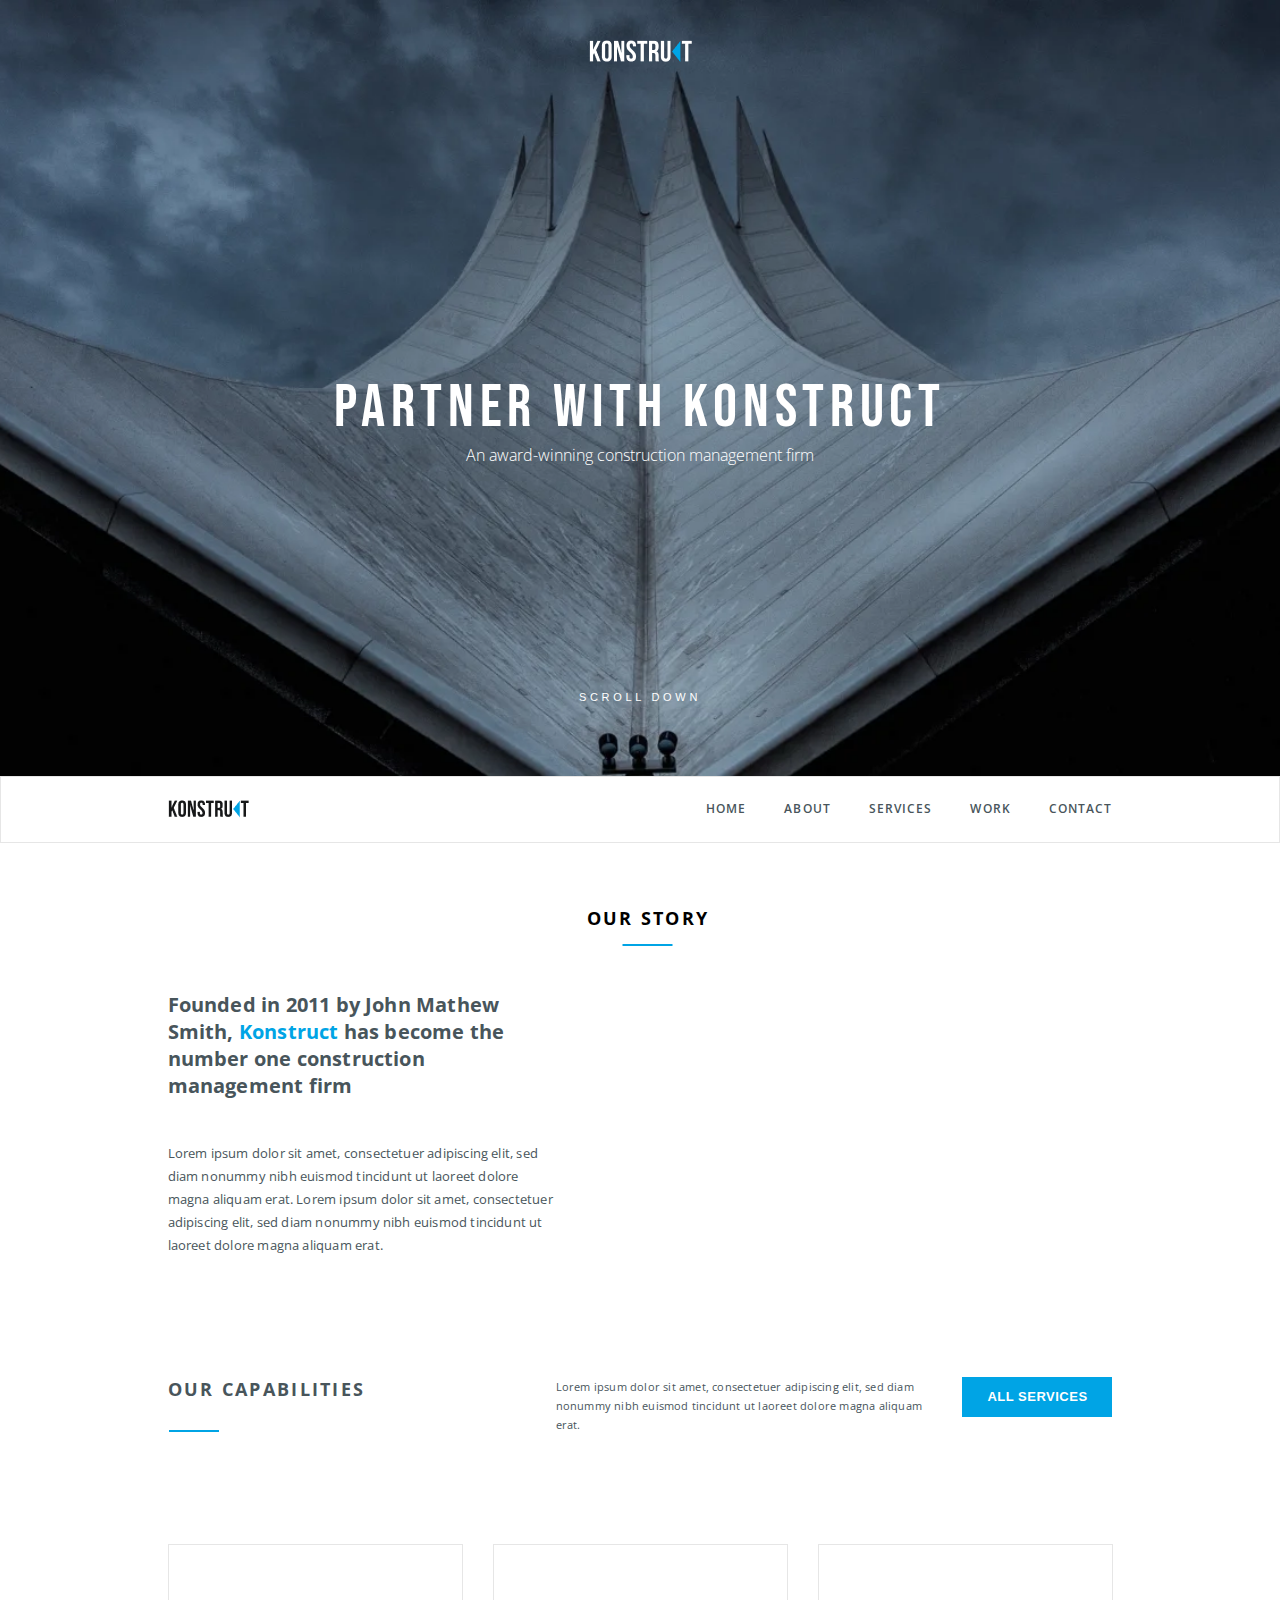
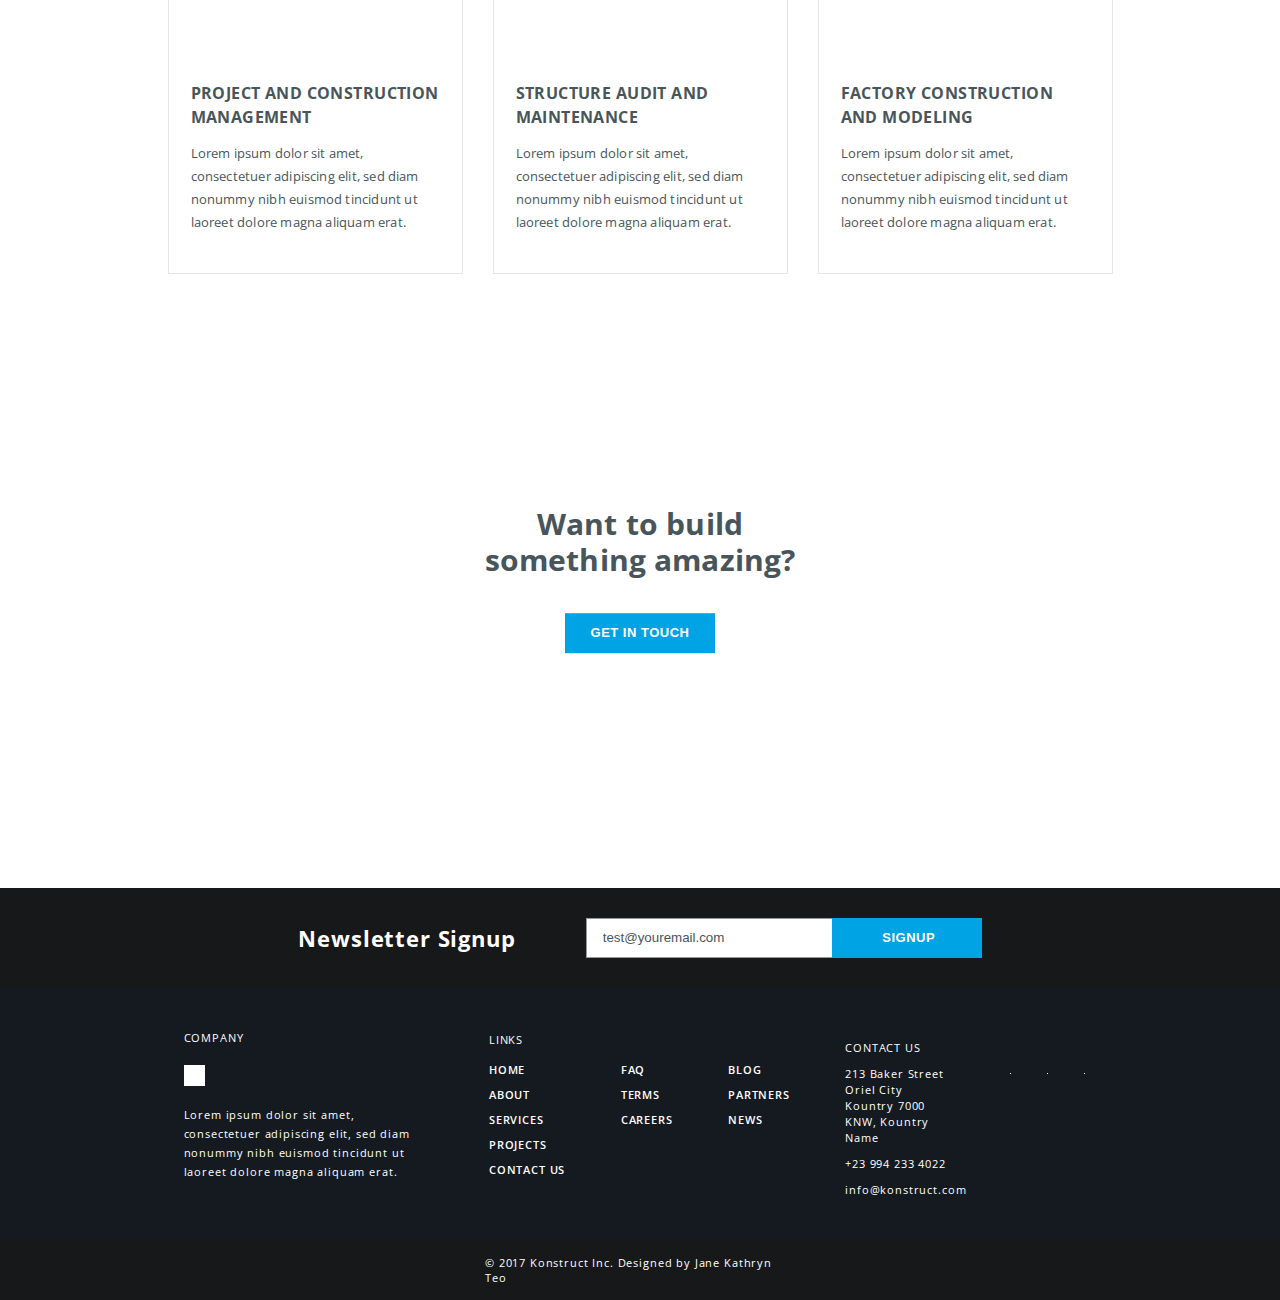
==== commit 6e9e08f9: "min files were added" ====
--- a/index.html
+++ b/index.html
@@ -1,347 +1,301 @@
 <!DOCTYPE html>
-<html lang="en">
+<html lang=en>
 <head>
-    <meta charset="UTF-8">
-    <meta http-equiv="X-UA-Compatible" content="IE=edge">
-    <meta name="description" content="Konstruct the number one construction management firm">
-    <meta name="keywords" content="Konstruct, partner, provide, amazing, build">
-    <meta name="author" content="Jane Kathryn Teo">
-    <meta name="viewport" content="width=device-width, initial-scale=1.0"> 
-    <link rel="preload" as="style" href="css/main.css">
-    <link rel="preload" as="image" href="source/KONSTRUCT.png">
-    <link rel="stylesheet" href="css/main.css">
-    <link rel="stylesheet" href="https://cdnjs.cloudflare.com/ajax/libs/font-awesome/6.2.1/css/all.min.css">
-    <title>PARTNER WITH KONSTRUCT</title>
-
+<meta charset=UTF-8>
+<meta http-equiv=X-UA-Compatible content="IE=edge">
+<meta name=description content="Konstruct the number one construction management firm">
+<meta name=keywords content="Konstruct, partner, provide, amazing, build">
+<meta name=author content="Jane Kathryn Teo">
+<meta name=viewport content="width=device-width, initial-scale=1.0">
+<link rel=preload as=style href=css/main.css>
+<link rel=preload as=image href=source/KONSTRUCT.png>
+<link rel=stylesheet href=css/main.min.css>
+<title>PARTNER WITH KONSTRUCT</title>
 </head>
 <body>
-    <header class="header">
-
-                <img  class="bg-image" src="source/bg.webp" alt="" srcset="source/bg-mobile.webp 600w, source/bg.webp 800w">
-                
-                
-                <a aria-label="KONSTRUCT" class="header_konstruct container" href="#">
-                    <img  data-src="source/KONSTRUCT.png" src="source/1.png" alt="KONSTRUCT">
-                </a>
-            <div class="header_block">
-                <h1 class="header_header">Partner with konstruct</h1>
-                <p class="header_text">An award-winning construction management firm</p>
-            </div>
-
-            <div class="header_scrolltext">
-                <button aria-label="scroll down" data-goto=".our-story"  class="nav-element" href="#">
-                    scroll down
-                </button>
-            </div>     
-    </header>
-
-    <nav class="nav-section">
-        <div class="nav container">
-            <a aria-label="KONSTRUCT" href="#">
-                <img class="nav-konstruct" data-src="source/KONSTRUCT-B.png" src="source/1.png"  alt="KONSTRUCT">
-            </a>
-    
-            <div class="empty"></div>
-            <a class="header_konstruct-nav" href="#">
-                <img data-src="source/KONSTRUCT.png" src="source/1.png" alt="KONSTRUCT">
-            </a>
-            <div class="menu_icon-wrap">
-                <div class="menu_icon">
-                    <span></span>
-                </div>    
-            </div>
-    
-            <div class="black_back">
-            </div>
-            <ul class="nav-list">
-                <li class="nav-element-li">
-                    <a aria-label="hime" data-goto=".our-story" class="nav-element" href="#">home</a>
-                </li>
-                <li class="nav-element-li">
-                    <a aria-label="about" data-goto=".our-capabilities" class="nav-element" href="#">about</a>
-                </li>
-                <li class="nav-element-li">
-                    <a aria-label="services" data-goto=".get-in-touch" class="nav-element" href="#">services</a>
-                </li>
-                <li class="nav-element-li">
-                    <a aria-label="work" data-goto=".sign-up"  class="nav-element" href="#">work</a>
-                </li>
-                <li class="nav-element-li">
-                    <a aria-label="contact" data-goto=".faq" class="nav-element" href="#">contact</a>
-                </li>
-            </ul>
-            
-        </div>
-        
-    </nav>
-
-    <section class="our-story container">
-        
-        <div class="our-story-title container">
-            <h2>our story</h2>
-        </div>
-     
-        <div class="our-story-block">
-            <div class="our-story-text">
-                <h3 class="our-story-title-text">
-                    Founded in 2011 by John Mathew Smith, <a aria-label="konstruct" class="active" href="#">Konstruct</a >  has become the number one construction management firm
-                </h3>
-                <p class="our-story-main-text">
-                    Lorem ipsum dolor sit amet, consectetuer adipiscing elit, sed diam nonummy nibh euismod tincidunt ut laoreet dolore magna aliquam erat. Lorem ipsum dolor sit amet, consectetuer adipiscing elit, sed diam nonummy nibh euismod tincidunt ut laoreet dolore magna aliquam erat.
-                </p>
-            </div>
-            <div class="our-story-cards">
-                <div class="our-story-card">
-                    <img data-src="source/weplan.png" src="source/1.png" alt="we plan " class="our-story-img">
-                    <p class="our-story-card-text">we<br>plan</p>
-                </div>
-                <div class="our-story-card">
-                    <img data-src="source/wemanage.png" src="source/1.png" alt="we manage" class="our-story-img">
-                    <p class="our-story-card-text">we<br>manage</p>
-                </div>
-                <div class="our-story-card">
-                    <img data-src="source/webuild.png" src="source/1.png" alt="we build" class="our-story-img">
-                    <p class="our-story-card-text">we<br>build</p>
-                </div>                              
-            </div>
-        </div>
-    </section>
-
-    <section class="our-capabilities container">
-        <div class="our-capabilities-header-block">
-            <h2 class="our-capabilities-header">
-                our capabilities
-            </h2>
-
-                <p class="our-capabilities-text">
-                    Lorem ipsum dolor sit amet, consectetuer adipiscing elit, sed diam nonummy nibh euismod tincidunt ut laoreet dolore magna aliquam erat.
-                </p>
-                    <button class="our-capabilities-button" >
-                        all services
-                    </button>
-        </div>
-        
-        <div class="our-capabilities-cards">
-            <div class="card-wrapper">
-                <div class="our-capabilities-card">
-                    <div class="card-image-wrapper">
-                        <img data-src="source/Bitmap3.png" src="source/1.png" alt="" class="our-capabilities-card-img">
-                    </div>
-                    <h3 class="our-capabilities-card-header">
-                        PROJECT AND CONSTRUCTION MANAGEMENT
-                    </h3>
-                    <p class="our-capabilities-card-text">
-                        Lorem ipsum dolor sit amet, consectetuer adipiscing elit, sed diam nonummy nibh euismod tincidunt ut laoreet dolore magna aliquam erat.
-                    </p>
-                </div>
-            </div>
-          <div class="card-wrapper">
-            <div class="our-capabilities-card">
-                <div class="card-image-wrapper">
-                    <img data-src="source/Bitmap4.png" src="source/1.png" alt="" class="our-capabilities-card-img">
-                </div>
-                <h3 class="our-capabilities-card-header">
-                    STRUCTURE AUDIT AND MAINTENANCE
-                </h3>
-                <p class="our-capabilities-card-text">
-                    Lorem ipsum dolor sit amet, consectetuer adipiscing elit, sed diam nonummy nibh euismod tincidunt ut laoreet dolore magna aliquam erat.
-                </p>
-            </div>
-          </div>
-            <div class="card-wrapper">
-                <div class="our-capabilities-card">
-                    <div class="card-image-wrapper">
-                        <img data-src="source/Bitmap5.png" src="source/1.png" alt="" class="our-capabilities-card-img">
-                    </div>
-                    <h3 class="our-capabilities-card-header">
-                        FACTORY CONSTRUCTION AND MODELING
-                    </h3>
-                    <p class="our-capabilities-card-text">
-                        Lorem ipsum dolor sit amet, consectetuer adipiscing elit, sed diam nonummy nibh euismod tincidunt ut laoreet dolore magna aliquam erat.
-                    </p>
-                </div>
-            </div>
-            
-        </div>
-    </section>
-
-    <section class="get-in-touch">
-        <img class="bg-image" data-src="source/bg-get-in-touch.webp"  data-srcset="source/bg-get-in-touch-mobile.webp 600w, source/bg-get-in-touch.webp 800w" src="source/1.png" alt="">
-        <div class="get-in-touch-group">
-            <h2 class="get-in-touch-header">
-                Want to build something amazing?
-            </h2>
-           
-                <button class="get-in-touch-button">
-                    get in touch
-                </button>
-           
-           
-        </div>
-    </section>
-
-    <section class="sign-up">
-        <h2 class="sign-up-header">
-            Newsletter Signup
-        </h2>
-        <form action="">
-            <input class="sign-up-input" type="text" placeholder="test@youremail.com">
-            <input type="submit" class="sign-up-button" value=" signup">
-               
-            </input>
-        </form>
-
-    </section>
-
-    <section class="faq">
-        <div class="container">
-            <div class="faq-about">
-                <span class="faq-about-company">
-                    company
-                </span>
-                <a href="">
-                    <img data-src="source/KONSTRUCT.png" src="source/1.png" alt="" class="faq-about-konstruct">
-                </a>
-               
-                <p class="faq-about-p">
-                    Lorem ipsum dolor sit amet, consectetuer adipiscing elit, sed diam nonummy nibh euismod tincidunt ut laoreet dolore magna aliquam erat.
-                </p>
-            </div>
-
-            <div class="links">
-                <span class="faq-links-header">links</span>
-                <ul class="faq-links">
-                    <li class="faq-link">
-                        <a aria-label="home" href="#">
-                            home
-                        </a>
-                    </li>
-                    <li class="faq-link">
-                        <a aria-label="about"href="#">
-                            about
-                        </a>
-                    </li>
-                    <li class="faq-link">
-                        <a aria-label="services" href="#">
-                            services
-                        </a>
-                    </li>
-                    <li class="faq-link">
-                        <a aria-label="projects" href="#">
-                            projects
-                        </a>
-                    </li>
-                    <li class="faq-link">
-                        <a aria-label="contact us" href="#">
-                            contact us
-                        </a>
-                    </li>
-                </ul>
-            </div>
-
-            <div class="FAQ">
-                <ul class="FAQ-links">
-                    <li class="faq-link">
-                    <a aria-label="faq" href="#">
-                        faq
-                    </a>    
-                </li>
-                    <li class="faq-link">
-                       <a aria-label="terms" href="#">
-                            terms
-                       </a> 
-                    </li>
-                    <li class="faq-link">
-                       <a aria-label="careers" href="#">
-                        careers  
-                        </a> 
-                    </li>
-                </ul>
-            </div>
-
-            <div class="blog">
-                <ul class="blog-links">
-                    <li class="blog-link-li">
-                       <a aria-label="blog" class="blog-link" href="#">
-                        blog
-                       </a> 
-                    </li>
-                    <li class="blog-link-li">
-                        <a aria-label="partners" class="blog-link" href="#">
-                            partners
-                        </a>
-                    </li>
-                    <li class="blog-link-li">
-                        <a aria-label="news" class="blog-link" href="#">
-                            news
-                        </a>
-                    </li>
-                </ul>
-            </div>
-
-            <div class="contact-us">
-                <ul class="contact-us-list">
-                    <li class="contact-us-item">contact us</li>
-                   
-                    <li class="contact-us-item">
-                        <a aria-label="street" href="#">
-                            213 Baker Street Oriel City Kountry 7000 KNW, Kountry Name
-                        </a> 
-                    </li>
-                           
-
-                    <li class="contact-us-item">
-                        <a aria-label="number" href="#">
-                            +23 994 233 4022
-                        </a>
-                    </li>
-          
-                   
-                    <li class="contact-us-item">
-                        <a aria-label="gmail" href="#">
-                            info@konstruct.com
-                        </a>
-                    </li>
-                
-                </ul>
-            </div>
-
-            <div class="icons-group">
-                <ul class="icons">
-                    <li class="icon-li">
-                        <i class="fa-brands fa-twitter icon"></i>
-                        <!-- <a aria-label="twitter" href="#" title="Twitter.com" class="icon">
-                          
-                            <img data-src="source/twitter.svg" src="source/1.png" alt="T" >
-                        </a> -->
-                      
-                    </li>
-                    <li class="icon-li">
-                        <i class="fa-brands fa-square-facebook icon"></i>
-                        <!-- <a aria-label="facebook" href="#" title="Facebook.com" class="icon" >  
-                          
-                            <img data-src="source/square-facebook.svg" src="source/1.png" alt="F">
-                        </a> -->
-                
-                    </li>
-                    <li class="icon-li">
-                        <i class="fa-brands fa-google icon"></i>
-                        <!-- <a aria-label="google" href="#" title="Google.com" class="icon">            
-                            <img data-src="source/google.svg" src="source/1.png" alt="G">
-                        </a> -->
-                    </li>
-                </ul>
-            </div>
-        </div>
-    </section>
-    <footer class="footer">
-        <div class="container">
-            <span class="footer-text">
-                © 2017 Konstruct Inc. Designed by Jane Kathryn Teo
-            </span>
-        </div>
-    </footer>
-    <script src="js/script.js"></script>
+<header class=header>
+<img class=bg-image src=source/bg.webp alt srcset="source/bg-mobile.webp 600w, source/bg.webp 800w">
+<a aria-label=KONSTRUCT class="header_konstruct container" href=#>
+<img data-src=source/KONSTRUCT.png src=source/1.png alt=KONSTRUCT>
+</a>
+<div class=header_block>
+<h1 class=header_header>Partner with konstruct</h1>
+<p class=header_text>An award-winning construction management firm</p>
+</div>
+<div class=header_scrolltext>
+<button aria-label="scroll down" data-goto=.our-story class=nav-element href=#>
+scroll down
+</button>
+</div>
+</header>
+<nav class=nav-section>
+<div class="nav container">
+<a aria-label=KONSTRUCT href=#>
+<img class=nav-konstruct data-src=source/KONSTRUCT-B.png src=source/1.png alt=KONSTRUCT>
+</a>
+<div class=empty></div>
+<a class=header_konstruct-nav href=#>
+<img data-src=source/KONSTRUCT.png src=source/1.png alt=KONSTRUCT>
+</a>
+<div class=menu_icon-wrap>
+<div class=menu_icon>
+<span></span>
+</div>
+</div>
+<div class=black_back>
+</div>
+<ul class=nav-list>
+<li class=nav-element-li>
+<a aria-label=hime data-goto=.our-story class=nav-element href=#>home</a>
+</li>
+<li class=nav-element-li>
+<a aria-label=about data-goto=.our-capabilities class=nav-element href=#>about</a>
+</li>
+<li class=nav-element-li>
+<a aria-label=services data-goto=.get-in-touch class=nav-element href=#>services</a>
+</li>
+<li class=nav-element-li>
+<a aria-label=work data-goto=.sign-up class=nav-element href=#>work</a>
+</li>
+<li class=nav-element-li>
+<a aria-label=contact data-goto=.faq class=nav-element href=#>contact</a>
+</li>
+</ul>
+</div>
+</nav>
+<section class="our-story container">
+<div class="our-story-title container">
+<h2>our story</h2>
+</div>
+<div class=our-story-block>
+<div class=our-story-text>
+<h3 class=our-story-title-text>
+Founded in 2011 by John Mathew Smith, <a aria-label=konstruct class=active href=#>Konstruct</a> has become the number one construction management firm
+</h3>
+<p class=our-story-main-text>
+Lorem ipsum dolor sit amet, consectetuer adipiscing elit, sed diam nonummy nibh euismod tincidunt ut laoreet dolore magna aliquam erat. Lorem ipsum dolor sit amet, consectetuer adipiscing elit, sed diam nonummy nibh euismod tincidunt ut laoreet dolore magna aliquam erat.
+</p>
+</div>
+<div class=our-story-cards>
+<div class=our-story-card>
+<img data-src=source/weplan.png src=source/1.png alt="we plan " class=our-story-img>
+<p class=our-story-card-text>we<br>plan</p>
+</div>
+<div class=our-story-card>
+<img data-src=source/wemanage.png src=source/1.png alt="we manage" class=our-story-img>
+<p class=our-story-card-text>we<br>manage</p>
+</div>
+<div class=our-story-card>
+<img data-src=source/webuild.png src=source/1.png alt="we build" class=our-story-img>
+<p class=our-story-card-text>we<br>build</p>
+</div>
+</div>
+</div>
+</section>
+<section class="our-capabilities container">
+<div class=our-capabilities-header-block>
+<h2 class=our-capabilities-header>
+our capabilities
+</h2>
+<p class=our-capabilities-text>
+Lorem ipsum dolor sit amet, consectetuer adipiscing elit, sed diam nonummy nibh euismod tincidunt ut laoreet dolore magna aliquam erat.
+</p>
+<button class=our-capabilities-button>
+all services
+</button>
+</div>
+<div class=our-capabilities-cards>
+<div class=card-wrapper>
+<div class=our-capabilities-card>
+<div class=card-image-wrapper>
+<img data-src=source/Bitmap3.png src=source/1.png alt class=our-capabilities-card-img>
+</div>
+<h3 class=our-capabilities-card-header>
+PROJECT AND CONSTRUCTION MANAGEMENT
+</h3>
+<p class=our-capabilities-card-text>
+Lorem ipsum dolor sit amet, consectetuer adipiscing elit, sed diam nonummy nibh euismod tincidunt ut laoreet dolore magna aliquam erat.
+</p>
+</div>
+</div>
+<div class=card-wrapper>
+<div class=our-capabilities-card>
+<div class=card-image-wrapper>
+<img data-src=source/Bitmap4.png src=source/1.png alt class=our-capabilities-card-img>
+</div>
+<h3 class=our-capabilities-card-header>
+STRUCTURE AUDIT AND MAINTENANCE
+</h3>
+<p class=our-capabilities-card-text>
+Lorem ipsum dolor sit amet, consectetuer adipiscing elit, sed diam nonummy nibh euismod tincidunt ut laoreet dolore magna aliquam erat.
+</p>
+</div>
+</div>
+<div class=card-wrapper>
+<div class=our-capabilities-card>
+<div class=card-image-wrapper>
+<img data-src=source/Bitmap5.png src=source/1.png alt class=our-capabilities-card-img>
+</div>
+<h3 class=our-capabilities-card-header>
+FACTORY CONSTRUCTION AND MODELING
+</h3>
+<p class=our-capabilities-card-text>
+Lorem ipsum dolor sit amet, consectetuer adipiscing elit, sed diam nonummy nibh euismod tincidunt ut laoreet dolore magna aliquam erat.
+</p>
+</div>
+</div>
+</div>
+</section>
+<section class=get-in-touch>
+<img class=bg-image data-src=source/bg-get-in-touch.webp data-srcset="source/bg-get-in-touch-mobile.webp 600w, source/bg-get-in-touch.webp 800w" src=source/1.png alt>
+<div class=get-in-touch-group>
+<h2 class=get-in-touch-header>
+Want to build something amazing?
+</h2>
+<button class=get-in-touch-button>
+get in touch
+</button>
+</div>
+</section>
+<section class=sign-up>
+<h2 class=sign-up-header>
+Newsletter Signup
+</h2>
+<form action>
+<input class=sign-up-input type=text placeholder=test@youremail.com>
+<input type=submit class=sign-up-button value=" signup">
+</input>
+</form>
+</section>
+<section class=faq>
+<div class=container>
+<div class=faq-about>
+<span class=faq-about-company>
+company
+</span>
+<a href>
+<img data-src=source/KONSTRUCT.png src=source/1.png alt class=faq-about-konstruct>
+</a>
+<p class=faq-about-p>
+Lorem ipsum dolor sit amet, consectetuer adipiscing elit, sed diam nonummy nibh euismod tincidunt ut laoreet dolore magna aliquam erat.
+</p>
+</div>
+<div class=links>
+<span class=faq-links-header>links</span>
+<ul class=faq-links>
+<li class=faq-link>
+<a aria-label=home href=#>
+home
+</a>
+</li>
+<li class=faq-link>
+<a aria-label="about"href=#>
+about
+</a>
+</li>
+<li class=faq-link>
+<a aria-label=services href=#>
+services
+</a>
+</li>
+<li class=faq-link>
+<a aria-label=projects href=#>
+projects
+</a>
+</li>
+<li class=faq-link>
+<a aria-label="contact us" href=#>
+contact us
+</a>
+</li>
+</ul>
+</div>
+<div class=FAQ>
+<ul class=FAQ-links>
+<li class=faq-link>
+<a aria-label=faq href=#>
+faq
+</a>
+</li>
+<li class=faq-link>
+<a aria-label=terms href=#>
+terms
+</a>
+</li>
+<li class=faq-link>
+<a aria-label=careers href=#>
+careers
+</a>
+</li>
+</ul>
+</div>
+<div class=blog>
+<ul class=blog-links>
+<li class=blog-link-li>
+<a aria-label=blog class=blog-link href=#>
+blog
+</a>
+</li>
+<li class=blog-link-li>
+<a aria-label=partners class=blog-link href=#>
+partners
+</a>
+</li>
+<li class=blog-link-li>
+<a aria-label=news class=blog-link href=#>
+news
+</a>
+</li>
+</ul>
+</div>
+<div class=contact-us>
+<ul class=contact-us-list>
+<li class=contact-us-item>contact us</li>
+<li class=contact-us-item>
+<a aria-label=street href=#>
+213 Baker Street Oriel City Kountry 7000 KNW, Kountry Name
+</a>
+</li>
+<li class=contact-us-item>
+<a aria-label=number href=#>
++23 994 233 4022
+</a>
+</li>
+<li class=contact-us-item>
+<a aria-label=gmail href=#>
+info@konstruct.com
+</a>
+</li>
+</ul>
+</div>
+<div class=icons-group>
+<ul class=icons>
+<li class=icon-li>
+<a aria-label=twitter href=# title=Twitter.com class=icon>
+<img data-src=source/twitter.svg src=source/1.png alt=T>
+</a>
+</li>
+<li class=icon-li>
+<a aria-label=facebook href=# title=Facebook.com class=icon>
+<img data-src=source/square-facebook.svg src=source/1.png alt=F>
+</a>
+</li>
+<li class=icon-li>
+<a aria-label=google href=# title=Google.com class=icon>
+<img data-src=source/google.svg src=source/1.png alt=G>
+</a>
+</li>
+</ul>
+</div>
+</div>
+</section>
+<footer class=footer>
+<div class=container>
+<span class=footer-text>
+© 2017 Konstruct Inc. Designed by Jane Kathryn Teo
+</span>
+</div>
+</footer>
+<script src=js/script.min.js></script>
 </body>
-</html>
-
+</html>